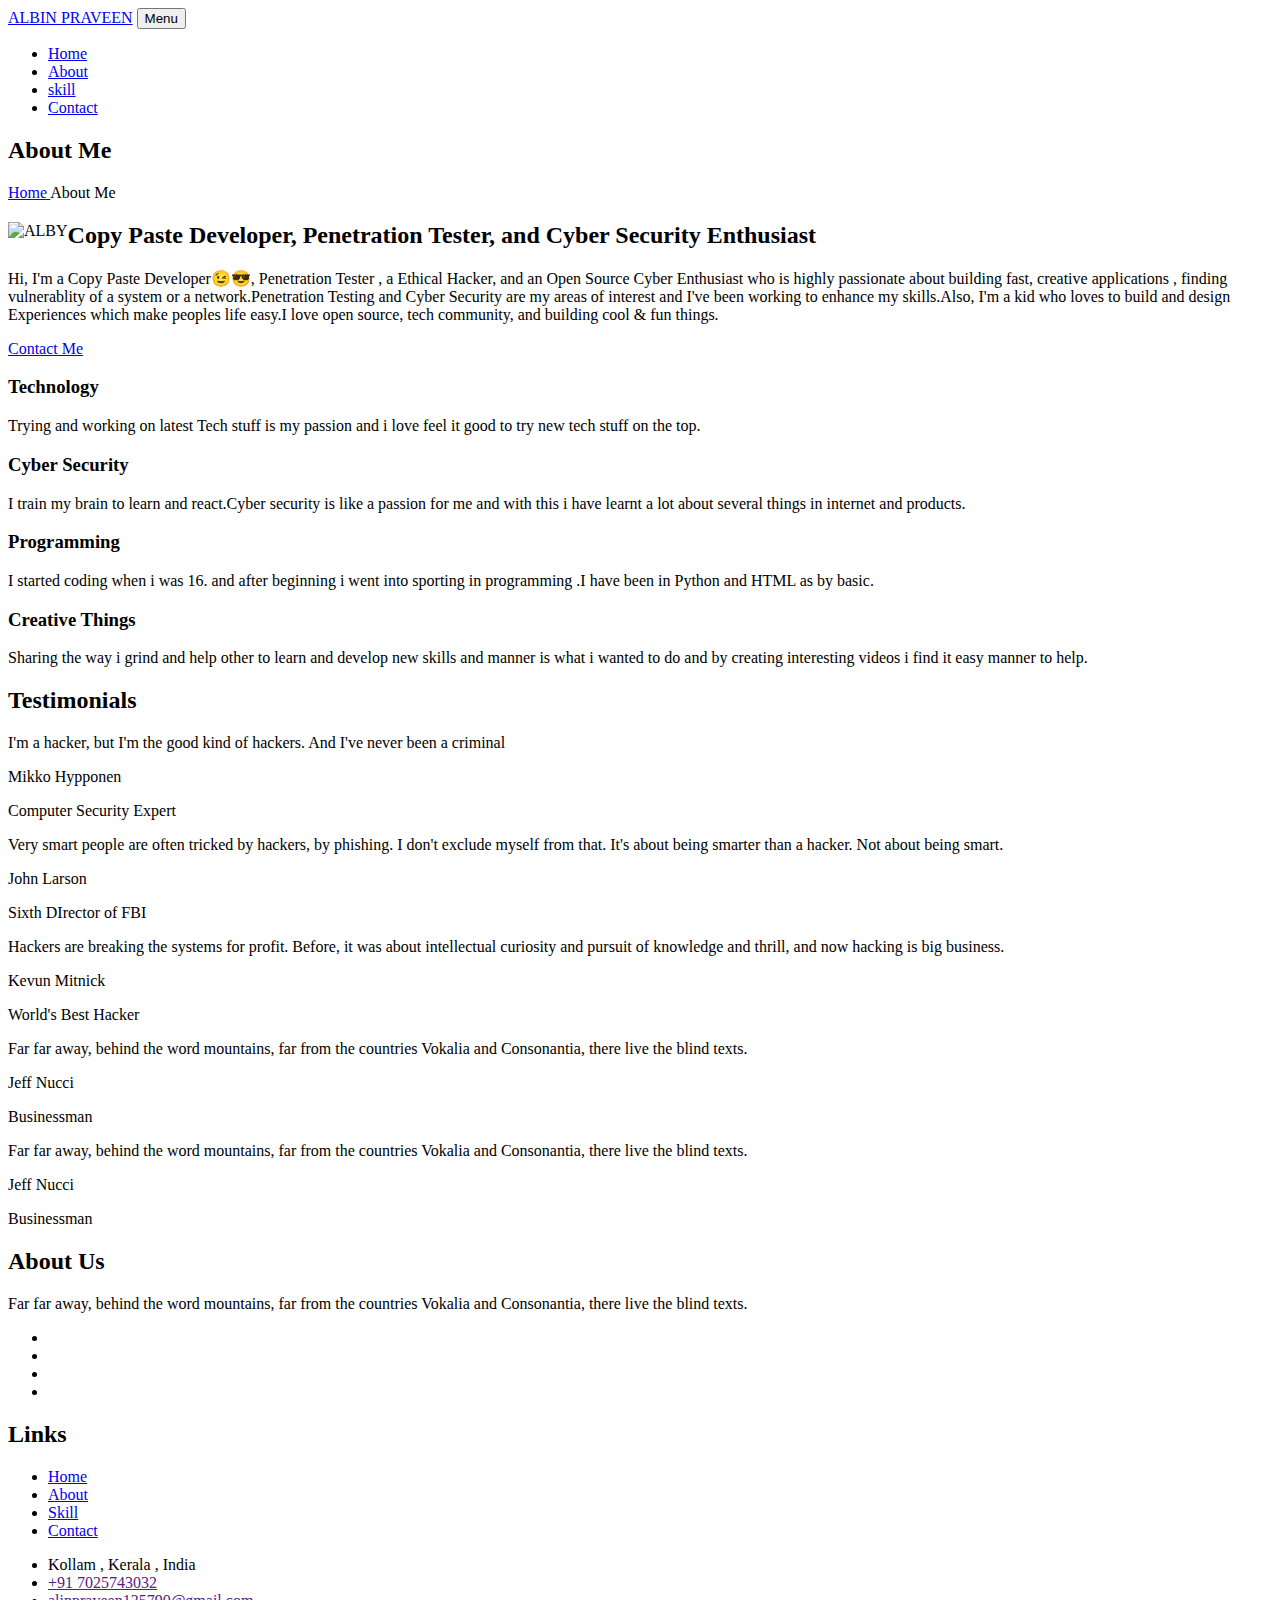
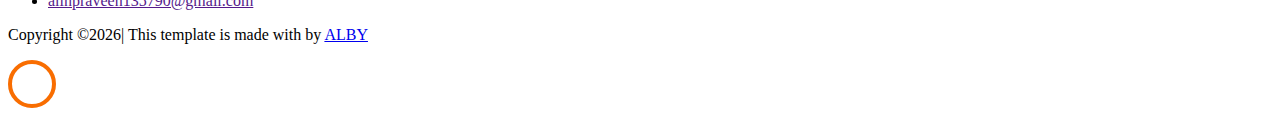
==== about.html @ edafd703 "Add files via upload" ====
<!DOCTYPE html>
<html lang="en">
  <head>
    <title>ALBIN PRAVEEN</title>
    <meta charset="utf-8">
    <meta name="viewport" content="width=device-width, initial-scale=1, shrink-to-fit=no">
    
    <link href="https://fonts.googleapis.com/css?family=Poppins:100,200,300,400,500,600,700,800,900" rel="stylesheet">
    <link href="https://fonts.googleapis.com/css?family=Barlow+Condensed:900&display=swap" rel="stylesheet">
    <link href="https://fonts.googleapis.com/css?family=Lora:400,400i,700,700i&display=swap" rel="stylesheet">

    <link rel="stylesheet" href="css/open-iconic-bootstrap.min.css">
    <link rel="stylesheet" href="css/animate.css">
    
    <link rel="stylesheet" href="css/owl.carousel.min.css">
    <link rel="stylesheet" href="css/owl.theme.default.min.css">
    <link rel="stylesheet" href="css/magnific-popup.css">

    <link rel="stylesheet" href="css/aos.css">

    <link rel="stylesheet" href="css/ionicons.min.css">

    <link rel="stylesheet" href="css/bootstrap-datepicker.css">
    <link rel="stylesheet" href="css/jquery.timepicker.css">

    
    <link rel="stylesheet" href="css/flaticon.css">
    <link rel="stylesheet" href="css/icomoon.css">
    <link rel="stylesheet" href="css/style.css">
  </head>
  <body>
	  <nav class="navbar navbar-expand-lg navbar-dark ftco_navbar bg-dark ftco-navbar-light" id="ftco-navbar">
	    <div class="container">
	      <a class="navbar-brand" href="index.html">ALBIN PRAVEEN</a>
	      <button class="navbar-toggler" type="button" data-toggle="collapse" data-target="#ftco-nav" aria-controls="ftco-nav" aria-expanded="false" aria-label="Toggle navigation">
	        <span class="oi oi-menu"></span> Menu
	      </button>

	      <div class="collapse navbar-collapse" id="ftco-nav">
	        <ul class="navbar-nav ml-auto">
            <li class="nav-item"><a href="index.html" class="nav-link">Home</a></li>
	        	<li class="nav-item active"><a href="about.html" class="nav-link">About</a></li>
	        	<li class="nav-item"><a href="skill.html" class="nav-link">skill</a></li>
	          <li class="nav-item"><a href="contact.html" class="nav-link">Contact</a></li>
	        </ul>
	      </div>
	    </div>
	  </nav>
    <!-- END nav -->
    
    <section class="hero-wrap hero-wrap-2 js-fullheight" style="background-image: url('images/bg_3.jpg');" data-stellar-background-ratio="0.5">
      <div class="overlay"></div>
      <div class="container">
        <div class="row no-gutters slider-text js-fullheight align-items-end">
          <div class="col-md-9 ftco-animate pb-5">
            <h2 class="mb-3 bread">About Me</h2>
            <p class="breadcrumbs"><span class="mr-2"><a href="index.html">Home <i class="ion-ios-arrow-forward"></i></a></span> <span>About Me <i class="ion-ios-arrow-forward"></i></span></p>
          </div>
        </div>
      </div>
    </section>

    <section class="ftco-section ftco-intro">
                             <img src=
"https://github.com/ALBINPRAVEEN/albinpraveen.github.io/blob/main/assets/img/me.jpg?raw=true" 
         alt="ALBY" 
         align="left">

      <div class="container">
        <div class="row justify-content-end">
          <div class="col-md-8">
            <h2>Copy Paste <span> Developer</span>, Penetration Tester, and Cyber Security<span> Enthusiast</span></h2>
            <p>Hi, I'm a Copy Paste Developer😉😎, Penetration Tester , a Ethical Hacker, and an Open Source Cyber Enthusiast who is highly passionate about building fast, creative applications , finding vulnerablity of a system or a network.Penetration Testing and Cyber Security are my areas of interest and I've been working to enhance my skills.Also, I'm a kid who loves to build and design Experiences which make peoples life easy.I love open source, tech community, and building cool & fun things.</p>
            <p><a href="contact.html" class="btn btn-primary">Contact Me</a></p>
          </div>
        </div>
      </div>
    </section>

    <section class="services-section py-5 py-md-0">
      <div class="container">
        <div class="row no-gutters d-flex">
          <div class="col-md-6 col-lg-3 d-flex align-self-stretch ftco-animate">
            <div class="media block-6 services d-block">
              <div class="icon"><span class="flaticon-layers"></span></div>
              <div class="media-body">
                <h3 class="heading mb-3">Technology</h3>
                <p>Trying and working on latest Tech stuff is my passion and i love feel it good to try new tech stuff on the top.</p>
              </div>
            </div>      
          </div>
          <div class="col-md-6 col-lg-3 d-flex align-self-stretch ftco-animate">
            <div class="media block-6 services active d-block">
              <div class="icon"><span class="flaticon-web-programming"></span></div>
               <div class="media-body">
                <h3 class="heading mb-3">Cyber Security</h3>
                <p>I train my brain to learn and react.Cyber security is like a passion for me and with this i have learnt a lot about several things in internet and products.</p>
              </div>
            </div>    
          </div>
          <div class="col-md-6 col-lg-3 d-flex align-self-stretch ftco-animate">
            <div class="media block-6 services d-block">
              <div class="icon"><span class="flaticon-idea"></span></div>
              <div class="media-body">
                <h3 class="heading mb-3">Programming</h3>
                <p>I started coding when i was 16. and after beginning i went into sporting in programming .I have been in Python and HTML as by basic.</p>
              </div>
            </div>      
          </div>
          <div class="col-md-6 col-lg-3 d-flex align-self-stretch ftco-animate">
            <div class="media block-6 services active-2 d-block">
              <div class="icon"><span class="flaticon-contract"></span></div>
              <div class="media-body">
                <h3 class="heading mb-3">Creative Things</h3>
                <p>Sharing the way i grind and help other to learn and develop new skills and manner is what i wanted to do and by creating interesting videos i find it easy manner to help.</p>
              </div>
            </div>      
          </div>
        </div>
      </div>
    </section>


    <section class="testimony-section">
      <div class="container">
        <div class="row ftco-animate justify-content-center">
        	<div class="col-md-5 d-flex">
        		<div class="testimony-img" style="background-image: url(images/bg_2.jpg);"></div>
        	</div>
          <div class="col-md-7 py-5 pl-md-5">
          	<div class="heading-section heading-section-white pt-4 ftco-animate">
		          <h2 class="mb-0">Testimonials</h2>
		        </div>
            <div class="carousel-testimony owl-carousel ftco-owl">
              <div class="item">
                <div class="testimony-wrap pb-4">
                  <div class="text">
                    <p class="mb-4">I'm a hacker, but I'm the good kind of hackers. And I've never been a criminal</p>
                  </div>
                  <div class="d-flex">
	                  <div class="user-img" style="background-image: url(images/person_1.jpg)">
	                  </div>
	                  <div class="pos ml-3">
	                  	<p class="name">Mikko Hypponen</p>
	                    <span class="position">Computer Security Expert</span>
	                  </div>
	                </div>
                </div>
              </div>
              <div class="item">
                <div class="testimony-wrap pb-4">
                  <div class="text">
                    <p class="mb-4">Very smart people are often tricked by hackers, by phishing. I don't exclude myself from that. It's about being smarter than a hacker. Not about being smart.</p>
                  </div>
                  <div class="d-flex">
	                  <div class="user-img" style="background-image: url(images/person_2.jpg)">
	                  </div>
	                  <div class="pos ml-3">
	                  	<p class="name">John Larson</p>
	                    <span class="position">Sixth DIrector of FBI</span>
	                  </div>
	                </div>
                </div>
              </div>
              <div class="item">
                <div class="testimony-wrap pb-4">
                  <div class="text">
                    <p class="mb-4">Hackers are breaking the systems for profit. Before, it was about intellectual curiosity and pursuit of knowledge and thrill, and now hacking is big business.</p>
                  </div>
                  <div class="d-flex">
	                  <div class="user-img" style="background-image: url(images/person_3.jpg)">
	                  </div>
	                  <div class="pos ml-3">
	                  	<p class="name">Kevun Mitnick</p>
	                    <span class="position">World's Best Hacker</span>
	                  </div>
	                </div>
                </div>
              </div>
              <div class="item">
                <div class="testimony-wrap pb-4">
                  <div class="text">
                    <p class="mb-4">Far far away, behind the word mountains, far from the countries Vokalia and Consonantia, there live the blind texts.</p>
                  </div>
                  <div class="d-flex">
	                  <div class="user-img" style="background-image: url(images/person_4.jpg)">
	                  </div>
	                  <div class="pos ml-3">
	                  	<p class="name">Jeff Nucci</p>
	                    <span class="position">Businessman</span>
	                  </div>
	                </div>
                </div>
              </div>
              <div class="item">
                <div class="testimony-wrap pb-4">
                  <div class="text">
                    <p class="mb-4">Far far away, behind the word mountains, far from the countries Vokalia and Consonantia, there live the blind texts.</p>
                  </div>
                  <div class="d-flex">
	                  <div class="user-img" style="background-image: url(images/person_1.jpg)">
	                  </div>
	                  <div class="pos ml-3">
	                  	<p class="name">Jeff Nucci</p>
	                    <span class="position">Businessman</span>
	                  </div>
	                </div>
                </div>
              </div>
            </div>
          </div>
        </div>
      </div>
    </section>


    <footer class="ftco-footer ftco-section">
      <div class="container">
        <div class="row mb-5">
          <div class="col-md">
            <div class="ftco-footer-widget mb-4">
              <h2 class="ftco-heading-2">About Us</h2>
              <p>Far far away, behind the word mountains, far from the countries Vokalia and Consonantia, there live the blind texts.</p>
              <ul class="ftco-footer-social list-unstyled float-md-left float-lft mt-5">
                <li class="ftco-animate"><a href="https://github.com/ALBINPRAVEEN"><span class="icon-github"></span></a></li>
                <li class="ftco-animate"><a href="https://wa.me/+917025743032"><span class="icon-whatsapp"></span></a></li>
                <li class="ftco-animate"><a href="https://www.instagram.com/i_am_albin_praveen/"><span class="icon-instagram"></span></a></li>
                <li class="ftco-animate"><a href="mailto:albinpraveen135790@gmail.com"><span class="icon-envelope"></span></a></li>

              </ul>
            </div>
          </div>
      <div class="container">
        <div class="row mb-5">
          <div class="col-md">
             <div class="ftco-footer-widget mb-4">
              <h2 class="ftco-heading-2">Links</h2>

              <ul class="list-unstyled">
                <li><a href="index.html" class="py-2 d-block">Home</a></li>
                <li><a href="about.html" class="py-2 d-block">About</a></li>
                <li><a href="skill.html" class="py-2 d-block">Skill</a></li>
                <li><a href="contact.html" class="py-2 d-block">Contact</a></li>
              </ul>
            </div>
          </div>
          <div class="col-md">
            <div class="ftco-footer-widget mb-4">
                          <div class="block-23 mb-3">
                <ul>
                  <li><span class="icon icon-map-marker"></span><span class="text">Kollam , Kerala , India</span></li>
                  <li><a href=""><span class="icon icon-phone"></span><span class="text">+91 7025743032 </span></a></li>
                  <li><a href=""><span class="icon icon-envelope"></span><span class="text">alinpraveen135790@gmail.com</span></a></li>
                </ul>

              </div>
            </div>
          </div>
        </div>
        <div class="row">
          <div class="col-md-12 text-center">

            <p><!-- Link back to Colorlib can't be removed. Template is licensed under CC BY 3.0. -->
  Copyright &copy;<script>document.write(new Date().getFullYear());</script>| This template is made with <i class="icon-heart color-danger" aria-hidden="true"></i> by <a href="https://albinpraveen.ml" target="_blank">ALBY</a></p>
          </div>
        </div>
      </div>
    </footer>
    
  

  <!-- loader -->
  <div id="ftco-loader" class="show fullscreen"><svg class="circular" width="48px" height="48px"><circle class="path-bg" cx="24" cy="24" r="22" fill="none" stroke-width="4" stroke="#eeeeee"/><circle class="path" cx="24" cy="24" r="22" fill="none" stroke-width="4" stroke-miterlimit="10" stroke="#F96D00"/></svg></div>

  <script src="js/jquery.min.js"></script>
  <script src="js/jquery-migrate-3.0.1.min.js"></script>
  <script src="js/popper.min.js"></script>
  <script src="js/bootstrap.min.js"></script>
  <script src="js/jquery.easing.1.3.js"></script>
  <script src="js/jquery.waypoints.min.js"></script>
  <script src="js/jquery.stellar.min.js"></script>
  <script src="js/owl.carousel.min.js"></script>
  <script src="js/jquery.magnific-popup.min.js"></script>
  <script src="js/aos.js"></script>
  <script src="js/jquery.animateNumber.min.js"></script>
  <script src="js/scrollax.min.js"></script>
  <script src="https://maps.googleapis.com/maps/api/js?key=AIzaSyBVWaKrjvy3MaE7SQ74_uJiULgl1JY0H2s&sensor=false"></script>
  <script src="js/google-map.js"></script>
  <script src="js/main.js"></script>
    
  </body>
</html>
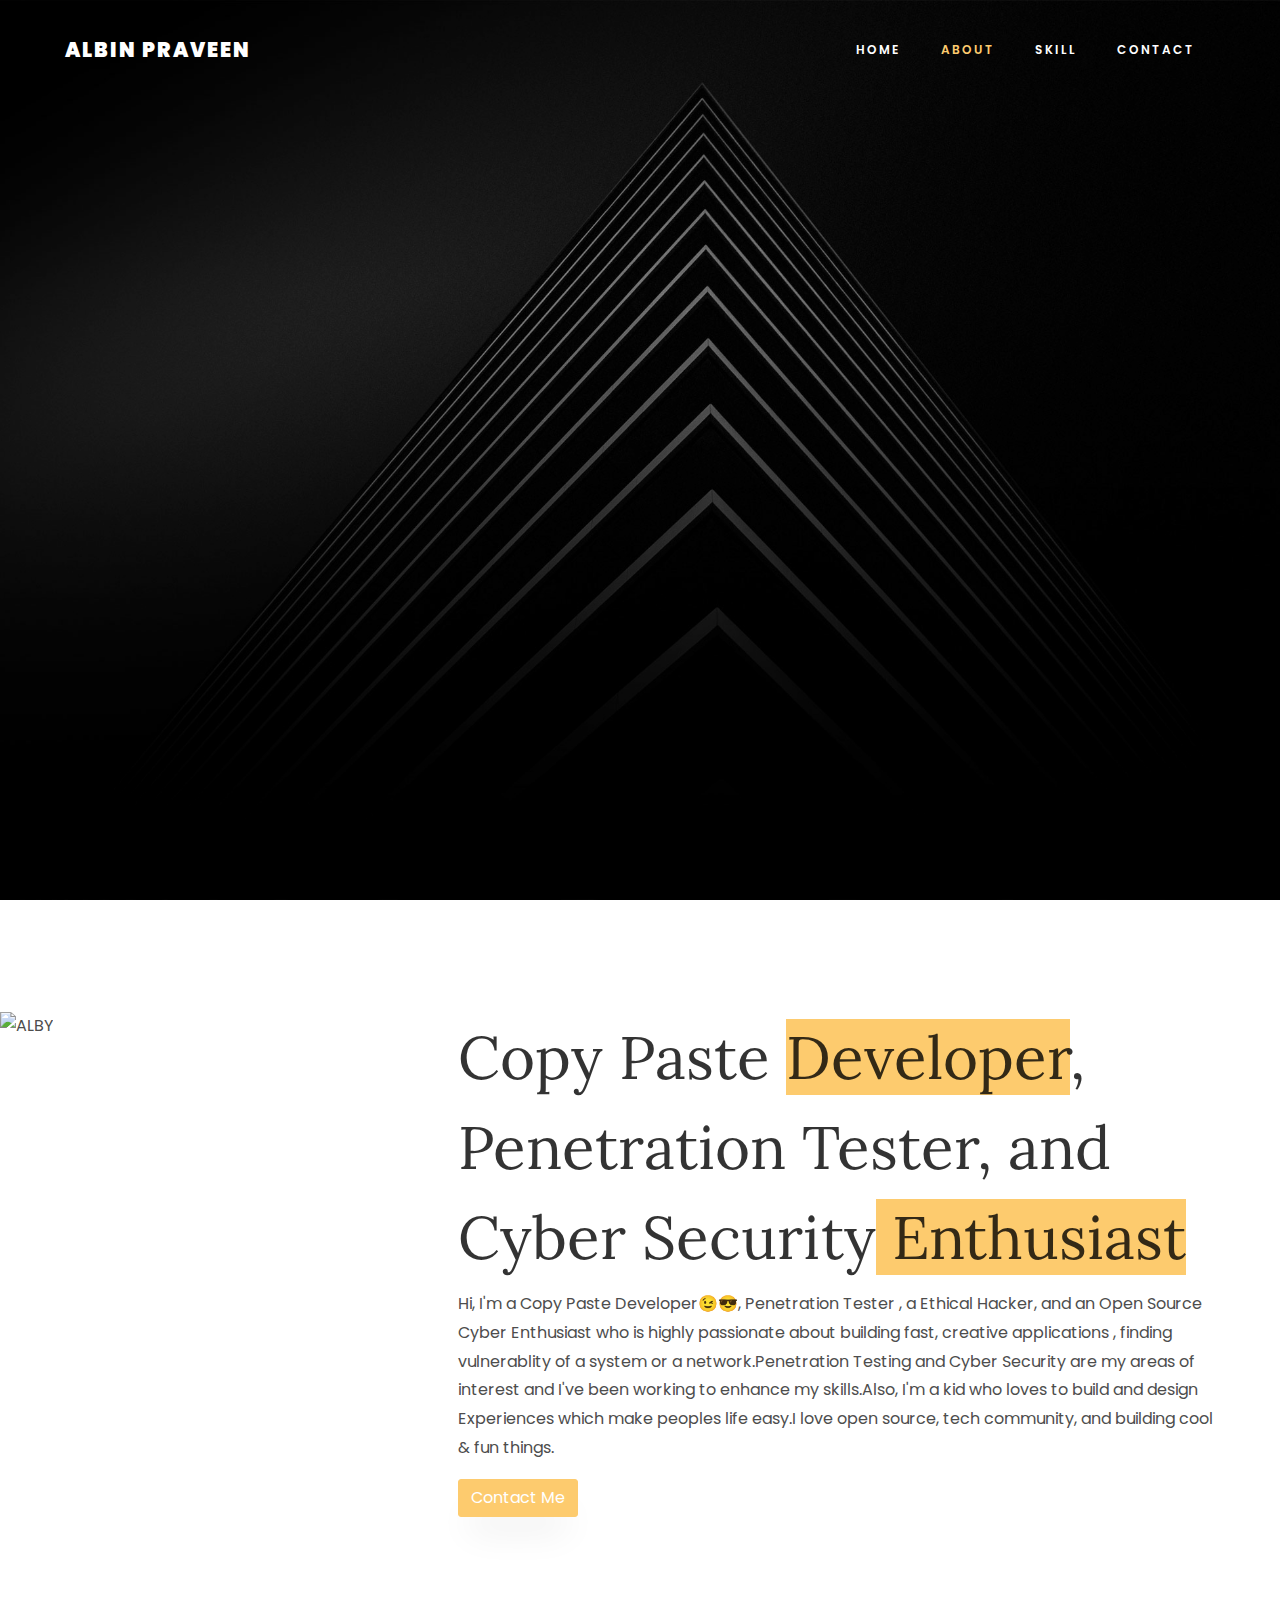
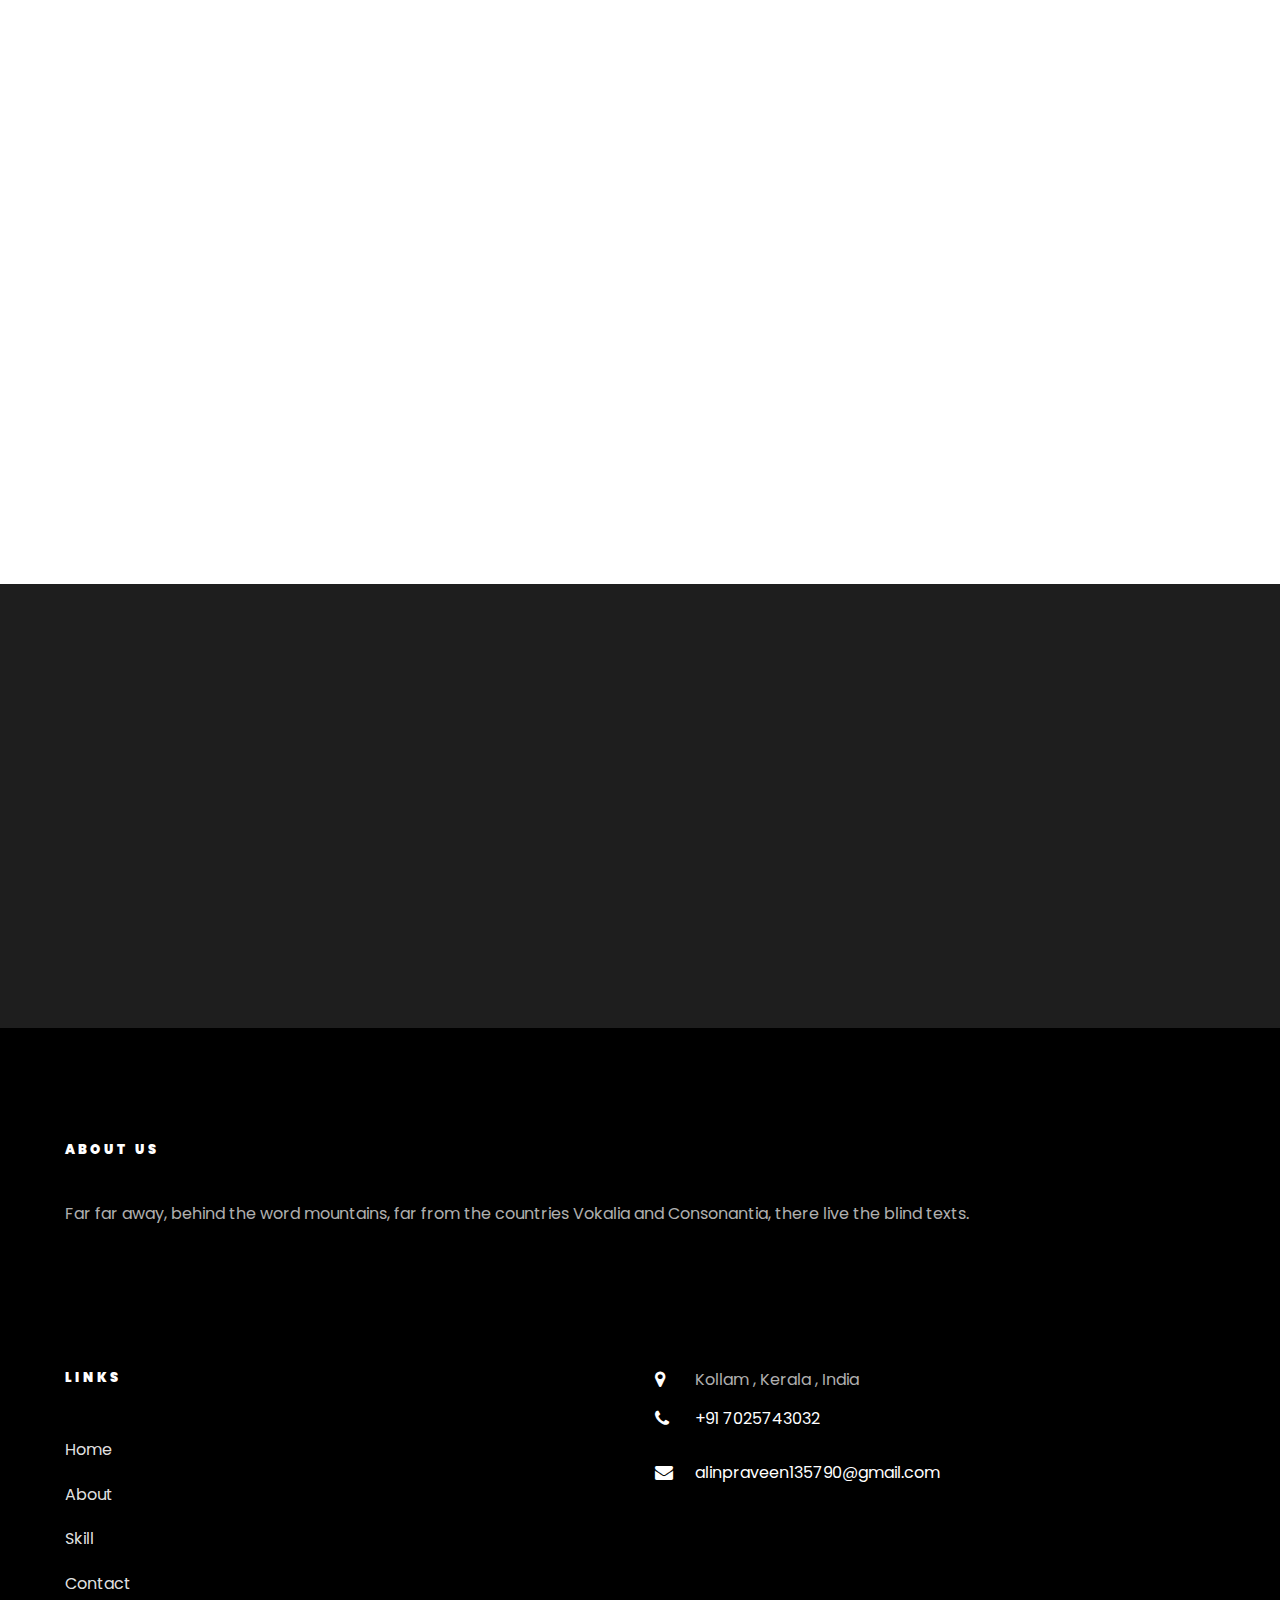
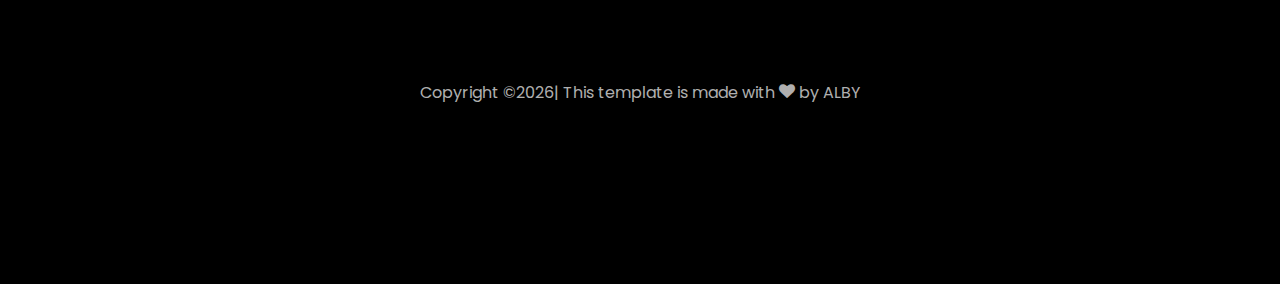
==== commit 857bad55: "Update about.html" ====
--- a/about.html
+++ b/about.html
@@ -138,7 +138,7 @@
                     <p class="mb-4">I'm a hacker, but I'm the good kind of hackers. And I've never been a criminal</p>
                   </div>
                   <div class="d-flex">
-	                  <div class="user-img" style="background-image: url(images/person_1.jpg)">
+	                  <div class="user-img" style="background-image: url(https://albinpraveen.ml/2/assets/img/testimonials/testimonials-2.jpg)">
 	                  </div>
 	                  <div class="pos ml-3">
 	                  	<p class="name">Mikko Hypponen</p>
@@ -150,59 +150,59 @@
               <div class="item">
                 <div class="testimony-wrap pb-4">
                   <div class="text">
+                    <p class="mb-4">Hackers are breaking the systems for profit. Before, it was about intellectual curiosity and pursuit of knowledge and thrill, and now hacking is big business.</p>
+                  </div>
+                  <div class="d-flex">
+	                  <div class="user-img" style="background-image: url(images/person_2.jpg)">
+	                  </div>
+	                  <div class="pos ml-3">
+	                  	<p class="name">Kevin Mitnick</p>
+	                    <span class="position">World's Best Hacker</span>
+	                  </div>
+	                </div>
+                </div>
+              </div>
+              <div class="item">
+                <div class="testimony-wrap pb-4">
+                  <div class="text">
                     <p class="mb-4">Very smart people are often tricked by hackers, by phishing. I don't exclude myself from that. It's about being smarter than a hacker. Not about being smart.</p>
                   </div>
                   <div class="d-flex">
-	                  <div class="user-img" style="background-image: url(images/person_2.jpg)">
+	                  <div class="user-img" style="background-image: url(https://albinpraveen.github.io/portfolio3/assets/img/testimonials/testimonials-4.jpg)">
+	                  </div>
+	                  <div class="pos ml-3">
+	                  	<p class="name">Harper Reed</p>
+	                    <span class="position">American entrepreneur and former Head of Commerce at Braintree</span>
+	                  </div>
+	                </div>
+                </div>
+              </div>
+              <div class="item">
+                <div class="testimony-wrap pb-4">
+                  <div class="text">
+                    <p class="mb-4">Computer hackers do not need to know each other's real names, or even live on the same continent, to steal millions in mere hours.</p>
+                  </div>
+                  <div class="d-flex">
+	                  <div class="user-img" style="background-image: url(https://albinpraveen.github.io/portfolio3/assets/img/testimonials/testimonials-5.jpg)">
 	                  </div>
 	                  <div class="pos ml-3">
 	                  	<p class="name">John Larson</p>
-	                    <span class="position">Sixth DIrector of FBI</span>
-	                  </div>
-	                </div>
-                </div>
-              </div>
-              <div class="item">
-                <div class="testimony-wrap pb-4">
-                  <div class="text">
-                    <p class="mb-4">Hackers are breaking the systems for profit. Before, it was about intellectual curiosity and pursuit of knowledge and thrill, and now hacking is big business.</p>
-                  </div>
-                  <div class="d-flex">
-	                  <div class="user-img" style="background-image: url(images/person_3.jpg)">
-	                  </div>
-	                  <div class="pos ml-3">
-	                  	<p class="name">Kevun Mitnick</p>
-	                    <span class="position">World's Best Hacker</span>
-	                  </div>
-	                </div>
-                </div>
-              </div>
-              <div class="item">
-                <div class="testimony-wrap pb-4">
-                  <div class="text">
-                    <p class="mb-4">Far far away, behind the word mountains, far from the countries Vokalia and Consonantia, there live the blind texts.</p>
-                  </div>
-                  <div class="d-flex">
-	                  <div class="user-img" style="background-image: url(images/person_4.jpg)">
-	                  </div>
-	                  <div class="pos ml-3">
-	                  	<p class="name">Jeff Nucci</p>
-	                    <span class="position">Businessman</span>
-	                  </div>
-	                </div>
-                </div>
-              </div>
-              <div class="item">
-                <div class="testimony-wrap pb-4">
-                  <div class="text">
-                    <p class="mb-4">Far far away, behind the word mountains, far from the countries Vokalia and Consonantia, there live the blind texts.</p>
-                  </div>
-                  <div class="d-flex">
-	                  <div class="user-img" style="background-image: url(images/person_1.jpg)">
-	                  </div>
-	                  <div class="pos ml-3">
-	                  	<p class="name">Jeff Nucci</p>
-	                    <span class="position">Businessman</span>
+	                    <span class="position">Sixth Director of FBI</span>
+	                  </div>
+	                </div>
+                </div>
+              </div>
+              <div class="item">
+                <div class="testimony-wrap pb-4">
+                  <div class="text">
+                    <p class="mb-4">Social engineering has become about 75% of an average hacker's toolkit, and for the most successful hackers, it reaches 90% or more</p>
+                  </div>
+                  <div class="d-flex">
+	                  <div class="user-img" style="background-image: url(https://albinpraveen.github.io/portfolio3/assets/img/testimonials/testimonials-3.jpg)">
+	                  </div>
+	                  <div class="pos ml-3">
+	                  	<p class="name">John Mcafee</p>
+	                    <span class="position">Owner Mcafee</span>
 	                  </div>
 	                </div>
                 </div>
@@ -289,4 +289,4 @@
   <script src="js/main.js"></script>
     
   </body>
-</html>+</html>
--- a/css/flaticon.css
+++ b/css/flaticon.css
@@ -0,0 +1,42 @@
+	/*
+  	Flaticon icon font: Flaticon
+  	Creation date: 04/01/2019 13:45
+  	*/
+
+
+@font-face {
+  font-family: "Flaticon";
+  src: url("../fonts/flaticon/font/Flaticon.eot");
+  src: url("../fonts/flaticon/font/Flaticon.eot?#iefix") format("embedded-opentype"),
+       url("../fonts/flaticon/font/Flaticon.woff") format("woff"),
+       url("../fonts/flaticon/font/Flaticon.ttf") format("truetype"),
+       url("../fonts/flaticon/font/Flaticon.svg#Flaticon") format("svg");
+  font-weight: normal;
+  font-style: normal;
+}
+
+@media screen and (-webkit-min-device-pixel-ratio:0) {
+  @font-face {
+    font-family: "Flaticon";
+    src: url("../fonts/flaticon/font/Flaticon.svg#Flaticon") format("svg");
+  }
+}
+
+[class^="flaticon-"]:before, [class*=" flaticon-"]:before,
+[class^="flaticon-"]:after, [class*=" flaticon-"]:after {   
+  font-family: Flaticon;
+  font-style: normal;
+  font-weight: normal;
+  font-variant: normal;
+  text-transform: none;
+  line-height: 1;
+
+  /* Better Font Rendering =========== */
+  -webkit-font-smoothing: antialiased;
+  -moz-osx-font-smoothing: grayscale;
+}
+
+.flaticon-web-programming:before { content: "\f100"; }
+.flaticon-idea:before { content: "\f101"; }
+.flaticon-layers:before { content: "\f102"; }
+.flaticon-contract:before { content: "\f103"; }--- a/css/icomoon.css
+++ b/css/icomoon.css
@@ -0,0 +1,4919 @@
+@font-face {
+  font-family: 'icomoon';
+  src:  url('../fonts/icomoon/icomoon.eot?6tt51o');
+  src:  url('../fonts/icomoon/icomoon.eot?6tt51o#iefix') format('embedded-opentype'),
+    url('../fonts/icomoon/icomoon.ttf?6tt51o') format('truetype'),
+    url('../fonts/icomoon/icomoon.woff?6tt51o') format('woff'),
+    url('../fonts/icomoon/icomoon.svg?6tt51o#icomoon') format('svg');
+  font-weight: normal;
+  font-style: normal;
+}
+
+[class^="icon-"], [class*=" icon-"] {
+  /* use !important to prevent issues with browser extensions that change fonts */
+  font-family: 'icomoon' !important;
+  speak: none;
+  font-style: normal;
+  font-weight: normal;
+  font-variant: normal;
+  text-transform: none;
+  line-height: 1;
+
+  /* Better Font Rendering =========== */
+  -webkit-font-smoothing: antialiased;
+  -moz-osx-font-smoothing: grayscale;
+}
+
+.icon-asterisk:before {
+  content: "\f069";
+}
+.icon-plus:before {
+  content: "\f067";
+}
+.icon-question:before {
+  content: "\f128";
+}
+.icon-minus:before {
+  content: "\f068";
+}
+.icon-glass:before {
+  content: "\f000";
+}
+.icon-music:before {
+  content: "\f001";
+}
+.icon-search:before {
+  content: "\f002";
+}
+.icon-envelope-o:before {
+  content: "\f003";
+}
+.icon-heart:before {
+  content: "\f004";
+}
+.icon-star:before {
+  content: "\f005";
+}
+.icon-star-o:before {
+  content: "\f006";
+}
+.icon-user:before {
+  content: "\f007";
+}
+.icon-film:before {
+  content: "\f008";
+}
+.icon-th-large:before {
+  content: "\f009";
+}
+.icon-th:before {
+  content: "\f00a";
+}
+.icon-th-list:before {
+  content: "\f00b";
+}
+.icon-check:before {
+  content: "\f00c";
+}
+.icon-close:before {
+  content: "\f00d";
+}
+.icon-remove:before {
+  content: "\f00d";
+}
+.icon-times:before {
+  content: "\f00d";
+}
+.icon-search-plus:before {
+  content: "\f00e";
+}
+.icon-search-minus:before {
+  content: "\f010";
+}
+.icon-power-off:before {
+  content: "\f011";
+}
+.icon-signal:before {
+  content: "\f012";
+}
+.icon-cog:before {
+  content: "\f013";
+}
+.icon-gear:before {
+  content: "\f013";
+}
+.icon-trash-o:before {
+  content: "\f014";
+}
+.icon-home:before {
+  content: "\f015";
+}
+.icon-file-o:before {
+  content: "\f016";
+}
+.icon-clock-o:before {
+  content: "\f017";
+}
+.icon-road:before {
+  content: "\f018";
+}
+.icon-download:before {
+  content: "\f019";
+}
+.icon-arrow-circle-o-down:before {
+  content: "\f01a";
+}
+.icon-arrow-circle-o-up:before {
+  content: "\f01b";
+}
+.icon-inbox:before {
+  content: "\f01c";
+}
+.icon-play-circle-o:before {
+  content: "\f01d";
+}
+.icon-repeat:before {
+  content: "\f01e";
+}
+.icon-rotate-right:before {
+  content: "\f01e";
+}
+.icon-refresh:before {
+  content: "\f021";
+}
+.icon-list-alt:before {
+  content: "\f022";
+}
+.icon-lock:before {
+  content: "\f023";
+}
+.icon-flag:before {
+  content: "\f024";
+}
+.icon-headphones:before {
+  content: "\f025";
+}
+.icon-volume-off:before {
+  content: "\f026";
+}
+.icon-volume-down:before {
+  content: "\f027";
+}
+.icon-volume-up:before {
+  content: "\f028";
+}
+.icon-qrcode:before {
+  content: "\f029";
+}
+.icon-barcode:before {
+  content: "\f02a";
+}
+.icon-tag:before {
+  content: "\f02b";
+}
+.icon-tags:before {
+  content: "\f02c";
+}
+.icon-book:before {
+  content: "\f02d";
+}
+.icon-bookmark:before {
+  content: "\f02e";
+}
+.icon-print:before {
+  content: "\f02f";
+}
+.icon-camera:before {
+  content: "\f030";
+}
+.icon-font:before {
+  content: "\f031";
+}
+.icon-bold:before {
+  content: "\f032";
+}
+.icon-italic:before {
+  content: "\f033";
+}
+.icon-text-height:before {
+  content: "\f034";
+}
+.icon-text-width:before {
+  content: "\f035";
+}
+.icon-align-left:before {
+  content: "\f036";
+}
+.icon-align-center:before {
+  content: "\f037";
+}
+.icon-align-right:before {
+  content: "\f038";
+}
+.icon-align-justify:before {
+  content: "\f039";
+}
+.icon-list:before {
+  content: "\f03a";
+}
+.icon-dedent:before {
+  content: "\f03b";
+}
+.icon-outdent:before {
+  content: "\f03b";
+}
+.icon-indent:before {
+  content: "\f03c";
+}
+.icon-video-camera:before {
+  content: "\f03d";
+}
+.icon-image:before {
+  content: "\f03e";
+}
+.icon-photo:before {
+  content: "\f03e";
+}
+.icon-picture-o:before {
+  content: "\f03e";
+}
+.icon-pencil:before {
+  content: "\f040";
+}
+.icon-map-marker:before {
+  content: "\f041";
+}
+.icon-adjust:before {
+  content: "\f042";
+}
+.icon-tint:before {
+  content: "\f043";
+}
+.icon-edit:before {
+  content: "\f044";
+}
+.icon-pencil-square-o:before {
+  content: "\f044";
+}
+.icon-share-square-o:before {
+  content: "\f045";
+}
+.icon-check-square-o:before {
+  content: "\f046";
+}
+.icon-arrows:before {
+  content: "\f047";
+}
+.icon-step-backward:before {
+  content: "\f048";
+}
+.icon-fast-backward:before {
+  content: "\f049";
+}
+.icon-backward:before {
+  content: "\f04a";
+}
+.icon-play:before {
+  content: "\f04b";
+}
+.icon-pause:before {
+  content: "\f04c";
+}
+.icon-stop:before {
+  content: "\f04d";
+}
+.icon-forward:before {
+  content: "\f04e";
+}
+.icon-fast-forward:before {
+  content: "\f050";
+}
+.icon-step-forward:before {
+  content: "\f051";
+}
+.icon-eject:before {
+  content: "\f052";
+}
+.icon-chevron-left:before {
+  content: "\f053";
+}
+.icon-chevron-right:before {
+  content: "\f054";
+}
+.icon-plus-circle:before {
+  content: "\f055";
+}
+.icon-minus-circle:before {
+  content: "\f056";
+}
+.icon-times-circle:before {
+  content: "\f057";
+}
+.icon-check-circle:before {
+  content: "\f058";
+}
+.icon-question-circle:before {
+  content: "\f059";
+}
+.icon-info-circle:before {
+  content: "\f05a";
+}
+.icon-crosshairs:before {
+  content: "\f05b";
+}
+.icon-times-circle-o:before {
+  content: "\f05c";
+}
+.icon-check-circle-o:before {
+  content: "\f05d";
+}
+.icon-ban:before {
+  content: "\f05e";
+}
+.icon-arrow-left:before {
+  content: "\f060";
+}
+.icon-arrow-right:before {
+  content: "\f061";
+}
+.icon-arrow-up:before {
+  content: "\f062";
+}
+.icon-arrow-down:before {
+  content: "\f063";
+}
+.icon-mail-forward:before {
+  content: "\f064";
+}
+.icon-share:before {
+  content: "\f064";
+}
+.icon-expand:before {
+  content: "\f065";
+}
+.icon-compress:before {
+  content: "\f066";
+}
+.icon-exclamation-circle:before {
+  content: "\f06a";
+}
+.icon-gift:before {
+  content: "\f06b";
+}
+.icon-leaf:before {
+  content: "\f06c";
+}
+.icon-fire:before {
+  content: "\f06d";
+}
+.icon-eye:before {
+  content: "\f06e";
+}
+.icon-eye-slash:before {
+  content: "\f070";
+}
+.icon-exclamation-triangle:before {
+  content: "\f071";
+}
+.icon-warning:before {
+  content: "\f071";
+}
+.icon-plane:before {
+  content: "\f072";
+}
+.icon-calendar:before {
+  content: "\f073";
+}
+.icon-random:before {
+  content: "\f074";
+}
+.icon-comment:before {
+  content: "\f075";
+}
+.icon-magnet:before {
+  content: "\f076";
+}
+.icon-chevron-up:before {
+  content: "\f077";
+}
+.icon-chevron-down:before {
+  content: "\f078";
+}
+.icon-retweet:before {
+  content: "\f079";
+}
+.icon-shopping-cart:before {
+  content: "\f07a";
+}
+.icon-folder:before {
+  content: "\f07b";
+}
+.icon-folder-open:before {
+  content: "\f07c";
+}
+.icon-arrows-v:before {
+  content: "\f07d";
+}
+.icon-arrows-h:before {
+  content: "\f07e";
+}
+.icon-bar-chart:before {
+  content: "\f080";
+}
+.icon-bar-chart-o:before {
+  content: "\f080";
+}
+.icon-twitter-square:before {
+  content: "\f081";
+}
+.icon-facebook-square:before {
+  content: "\f082";
+}
+.icon-camera-retro:before {
+  content: "\f083";
+}
+.icon-key:before {
+  content: "\f084";
+}
+.icon-cogs:before {
+  content: "\f085";
+}
+.icon-gears:before {
+  content: "\f085";
+}
+.icon-comments:before {
+  content: "\f086";
+}
+.icon-thumbs-o-up:before {
+  content: "\f087";
+}
+.icon-thumbs-o-down:before {
+  content: "\f088";
+}
+.icon-star-half:before {
+  content: "\f089";
+}
+.icon-heart-o:before {
+  content: "\f08a";
+}
+.icon-sign-out:before {
+  content: "\f08b";
+}
+.icon-linkedin-square:before {
+  content: "\f08c";
+}
+.icon-thumb-tack:before {
+  content: "\f08d";
+}
+.icon-external-link:before {
+  content: "\f08e";
+}
+.icon-sign-in:before {
+  content: "\f090";
+}
+.icon-trophy:before {
+  content: "\f091";
+}
+.icon-github-square:before {
+  content: "\f092";
+}
+.icon-upload:before {
+  content: "\f093";
+}
+.icon-lemon-o:before {
+  content: "\f094";
+}
+.icon-phone:before {
+  content: "\f095";
+}
+.icon-square-o:before {
+  content: "\f096";
+}
+.icon-bookmark-o:before {
+  content: "\f097";
+}
+.icon-phone-square:before {
+  content: "\f098";
+}
+.icon-twitter:before {
+  content: "\f099";
+}
+.icon-facebook:before {
+  content: "\f09a";
+}
+.icon-facebook-f:before {
+  content: "\f09a";
+}
+.icon-github:before {
+  content: "\f09b";
+}
+.icon-unlock:before {
+  content: "\f09c";
+}
+.icon-credit-card:before {
+  content: "\f09d";
+}
+.icon-feed:before {
+  content: "\f09e";
+}
+.icon-rss:before {
+  content: "\f09e";
+}
+.icon-hdd-o:before {
+  content: "\f0a0";
+}
+.icon-bullhorn:before {
+  content: "\f0a1";
+}
+.icon-bell-o:before {
+  content: "\f0a2";
+}
+.icon-certificate:before {
+  content: "\f0a3";
+}
+.icon-hand-o-right:before {
+  content: "\f0a4";
+}
+.icon-hand-o-left:before {
+  content: "\f0a5";
+}
+.icon-hand-o-up:before {
+  content: "\f0a6";
+}
+.icon-hand-o-down:before {
+  content: "\f0a7";
+}
+.icon-arrow-circle-left:before {
+  content: "\f0a8";
+}
+.icon-arrow-circle-right:before {
+  content: "\f0a9";
+}
+.icon-arrow-circle-up:before {
+  content: "\f0aa";
+}
+.icon-arrow-circle-down:before {
+  content: "\f0ab";
+}
+.icon-globe:before {
+  content: "\f0ac";
+}
+.icon-wrench:before {
+  content: "\f0ad";
+}
+.icon-tasks:before {
+  content: "\f0ae";
+}
+.icon-filter:before {
+  content: "\f0b0";
+}
+.icon-briefcase:before {
+  content: "\f0b1";
+}
+.icon-arrows-alt:before {
+  content: "\f0b2";
+}
+.icon-group:before {
+  content: "\f0c0";
+}
+.icon-users:before {
+  content: "\f0c0";
+}
+.icon-chain:before {
+  content: "\f0c1";
+}
+.icon-link:before {
+  content: "\f0c1";
+}
+.icon-cloud:before {
+  content: "\f0c2";
+}
+.icon-flask:before {
+  content: "\f0c3";
+}
+.icon-cut:before {
+  content: "\f0c4";
+}
+.icon-scissors:before {
+  content: "\f0c4";
+}
+.icon-copy:before {
+  content: "\f0c5";
+}
+.icon-files-o:before {
+  content: "\f0c5";
+}
+.icon-paperclip:before {
+  content: "\f0c6";
+}
+.icon-floppy-o:before {
+  content: "\f0c7";
+}
+.icon-save:before {
+  content: "\f0c7";
+}
+.icon-square:before {
+  content: "\f0c8";
+}
+.icon-bars:before {
+  content: "\f0c9";
+}
+.icon-navicon:before {
+  content: "\f0c9";
+}
+.icon-reorder:before {
+  content: "\f0c9";
+}
+.icon-list-ul:before {
+  content: "\f0ca";
+}
+.icon-list-ol:before {
+  content: "\f0cb";
+}
+.icon-strikethrough:before {
+  content: "\f0cc";
+}
+.icon-underline:before {
+  content: "\f0cd";
+}
+.icon-table:before {
+  content: "\f0ce";
+}
+.icon-magic:before {
+  content: "\f0d0";
+}
+.icon-truck:before {
+  content: "\f0d1";
+}
+.icon-pinterest:before {
+  content: "\f0d2";
+}
+.icon-pinterest-square:before {
+  content: "\f0d3";
+}
+.icon-google-plus-square:before {
+  content: "\f0d4";
+}
+.icon-google-plus:before {
+  content: "\f0d5";
+}
+.icon-money:before {
+  content: "\f0d6";
+}
+.icon-caret-down:before {
+  content: "\f0d7";
+}
+.icon-caret-up:before {
+  content: "\f0d8";
+}
+.icon-caret-left:before {
+  content: "\f0d9";
+}
+.icon-caret-right:before {
+  content: "\f0da";
+}
+.icon-columns:before {
+  content: "\f0db";
+}
+.icon-sort:before {
+  content: "\f0dc";
+}
+.icon-unsorted:before {
+  content: "\f0dc";
+}
+.icon-sort-desc:before {
+  content: "\f0dd";
+}
+.icon-sort-down:before {
+  content: "\f0dd";
+}
+.icon-sort-asc:before {
+  content: "\f0de";
+}
+.icon-sort-up:before {
+  content: "\f0de";
+}
+.icon-envelope:before {
+  content: "\f0e0";
+}
+.icon-linkedin:before {
+  content: "\f0e1";
+}
+.icon-rotate-left:before {
+  content: "\f0e2";
+}
+.icon-undo:before {
+  content: "\f0e2";
+}
+.icon-gavel:before {
+  content: "\f0e3";
+}
+.icon-legal:before {
+  content: "\f0e3";
+}
+.icon-dashboard:before {
+  content: "\f0e4";
+}
+.icon-tachometer:before {
+  content: "\f0e4";
+}
+.icon-comment-o:before {
+  content: "\f0e5";
+}
+.icon-comments-o:before {
+  content: "\f0e6";
+}
+.icon-bolt:before {
+  content: "\f0e7";
+}
+.icon-flash:before {
+  content: "\f0e7";
+}
+.icon-sitemap:before {
+  content: "\f0e8";
+}
+.icon-umbrella:before {
+  content: "\f0e9";
+}
+.icon-clipboard:before {
+  content: "\f0ea";
+}
+.icon-paste:before {
+  content: "\f0ea";
+}
+.icon-lightbulb-o:before {
+  content: "\f0eb";
+}
+.icon-exchange:before {
+  content: "\f0ec";
+}
+.icon-cloud-download:before {
+  content: "\f0ed";
+}
+.icon-cloud-upload:before {
+  content: "\f0ee";
+}
+.icon-user-md:before {
+  content: "\f0f0";
+}
+.icon-stethoscope:before {
+  content: "\f0f1";
+}
+.icon-suitcase:before {
+  content: "\f0f2";
+}
+.icon-bell:before {
+  content: "\f0f3";
+}
+.icon-coffee:before {
+  content: "\f0f4";
+}
+.icon-cutlery:before {
+  content: "\f0f5";
+}
+.icon-file-text-o:before {
+  content: "\f0f6";
+}
+.icon-building-o:before {
+  content: "\f0f7";
+}
+.icon-hospital-o:before {
+  content: "\f0f8";
+}
+.icon-ambulance:before {
+  content: "\f0f9";
+}
+.icon-medkit:before {
+  content: "\f0fa";
+}
+.icon-fighter-jet:before {
+  content: "\f0fb";
+}
+.icon-beer:before {
+  content: "\f0fc";
+}
+.icon-h-square:before {
+  content: "\f0fd";
+}
+.icon-plus-square:before {
+  content: "\f0fe";
+}
+.icon-angle-double-left:before {
+  content: "\f100";
+}
+.icon-angle-double-right:before {
+  content: "\f101";
+}
+.icon-angle-double-up:before {
+  content: "\f102";
+}
+.icon-angle-double-down:before {
+  content: "\f103";
+}
+.icon-angle-left:before {
+  content: "\f104";
+}
+.icon-angle-right:before {
+  content: "\f105";
+}
+.icon-angle-up:before {
+  content: "\f106";
+}
+.icon-angle-down:before {
+  content: "\f107";
+}
+.icon-desktop:before {
+  content: "\f108";
+}
+.icon-laptop:before {
+  content: "\f109";
+}
+.icon-tablet:before {
+  content: "\f10a";
+}
+.icon-mobile:before {
+  content: "\f10b";
+}
+.icon-mobile-phone:before {
+  content: "\f10b";
+}
+.icon-circle-o:before {
+  content: "\f10c";
+}
+.icon-quote-left:before {
+  content: "\f10d";
+}
+.icon-quote-right:before {
+  content: "\f10e";
+}
+.icon-spinner:before {
+  content: "\f110";
+}
+.icon-circle:before {
+  content: "\f111";
+}
+.icon-mail-reply:before {
+  content: "\f112";
+}
+.icon-reply:before {
+  content: "\f112";
+}
+.icon-github-alt:before {
+  content: "\f113";
+}
+.icon-folder-o:before {
+  content: "\f114";
+}
+.icon-folder-open-o:before {
+  content: "\f115";
+}
+.icon-smile-o:before {
+  content: "\f118";
+}
+.icon-frown-o:before {
+  content: "\f119";
+}
+.icon-meh-o:before {
+  content: "\f11a";
+}
+.icon-gamepad:before {
+  content: "\f11b";
+}
+.icon-keyboard-o:before {
+  content: "\f11c";
+}
+.icon-flag-o:before {
+  content: "\f11d";
+}
+.icon-flag-checkered:before {
+  content: "\f11e";
+}
+.icon-terminal:before {
+  content: "\f120";
+}
+.icon-code:before {
+  content: "\f121";
+}
+.icon-mail-reply-all:before {
+  content: "\f122";
+}
+.icon-reply-all:before {
+  content: "\f122";
+}
+.icon-star-half-empty:before {
+  content: "\f123";
+}
+.icon-star-half-full:before {
+  content: "\f123";
+}
+.icon-star-half-o:before {
+  content: "\f123";
+}
+.icon-location-arrow:before {
+  content: "\f124";
+}
+.icon-crop:before {
+  content: "\f125";
+}
+.icon-code-fork:before {
+  content: "\f126";
+}
+.icon-chain-broken:before {
+  content: "\f127";
+}
+.icon-unlink:before {
+  content: "\f127";
+}
+.icon-info:before {
+  content: "\f129";
+}
+.icon-exclamation:before {
+  content: "\f12a";
+}
+.icon-superscript:before {
+  content: "\f12b";
+}
+.icon-subscript:before {
+  content: "\f12c";
+}
+.icon-eraser:before {
+  content: "\f12d";
+}
+.icon-puzzle-piece:before {
+  content: "\f12e";
+}
+.icon-microphone:before {
+  content: "\f130";
+}
+.icon-microphone-slash:before {
+  content: "\f131";
+}
+.icon-shield:before {
+  content: "\f132";
+}
+.icon-calendar-o:before {
+  content: "\f133";
+}
+.icon-fire-extinguisher:before {
+  content: "\f134";
+}
+.icon-rocket:before {
+  content: "\f135";
+}
+.icon-maxcdn:before {
+  content: "\f136";
+}
+.icon-chevron-circle-left:before {
+  content: "\f137";
+}
+.icon-chevron-circle-right:before {
+  content: "\f138";
+}
+.icon-chevron-circle-up:before {
+  content: "\f139";
+}
+.icon-chevron-circle-down:before {
+  content: "\f13a";
+}
+.icon-html5:before {
+  content: "\f13b";
+}
+.icon-css3:before {
+  content: "\f13c";
+}
+.icon-anchor:before {
+  content: "\f13d";
+}
+.icon-unlock-alt:before {
+  content: "\f13e";
+}
+.icon-bullseye:before {
+  content: "\f140";
+}
+.icon-ellipsis-h:before {
+  content: "\f141";
+}
+.icon-ellipsis-v:before {
+  content: "\f142";
+}
+.icon-rss-square:before {
+  content: "\f143";
+}
+.icon-play-circle:before {
+  content: "\f144";
+}
+.icon-ticket:before {
+  content: "\f145";
+}
+.icon-minus-square:before {
+  content: "\f146";
+}
+.icon-minus-square-o:before {
+  content: "\f147";
+}
+.icon-level-up:before {
+  content: "\f148";
+}
+.icon-level-down:before {
+  content: "\f149";
+}
+.icon-check-square:before {
+  content: "\f14a";
+}
+.icon-pencil-square:before {
+  content: "\f14b";
+}
+.icon-external-link-square:before {
+  content: "\f14c";
+}
+.icon-share-square:before {
+  content: "\f14d";
+}
+.icon-compass:before {
+  content: "\f14e";
+}
+.icon-caret-square-o-down:before {
+  content: "\f150";
+}
+.icon-toggle-down:before {
+  content: "\f150";
+}
+.icon-caret-square-o-up:before {
+  content: "\f151";
+}
+.icon-toggle-up:before {
+  content: "\f151";
+}
+.icon-caret-square-o-right:before {
+  content: "\f152";
+}
+.icon-toggle-right:before {
+  content: "\f152";
+}
+.icon-eur:before {
+  content: "\f153";
+}
+.icon-euro:before {
+  content: "\f153";
+}
+.icon-gbp:before {
+  content: "\f154";
+}
+.icon-dollar:before {
+  content: "\f155";
+}
+.icon-usd:before {
+  content: "\f155";
+}
+.icon-inr:before {
+  content: "\f156";
+}
+.icon-rupee:before {
+  content: "\f156";
+}
+.icon-cny:before {
+  content: "\f157";
+}
+.icon-jpy:before {
+  content: "\f157";
+}
+.icon-rmb:before {
+  content: "\f157";
+}
+.icon-yen:before {
+  content: "\f157";
+}
+.icon-rouble:before {
+  content: "\f158";
+}
+.icon-rub:before {
+  content: "\f158";
+}
+.icon-ruble:before {
+  content: "\f158";
+}
+.icon-krw:before {
+  content: "\f159";
+}
+.icon-won:before {
+  content: "\f159";
+}
+.icon-bitcoin:before {
+  content: "\f15a";
+}
+.icon-btc:before {
+  content: "\f15a";
+}
+.icon-file:before {
+  content: "\f15b";
+}
+.icon-file-text:before {
+  content: "\f15c";
+}
+.icon-sort-alpha-asc:before {
+  content: "\f15d";
+}
+.icon-sort-alpha-desc:before {
+  content: "\f15e";
+}
+.icon-sort-amount-asc:before {
+  content: "\f160";
+}
+.icon-sort-amount-desc:before {
+  content: "\f161";
+}
+.icon-sort-numeric-asc:before {
+  content: "\f162";
+}
+.icon-sort-numeric-desc:before {
+  content: "\f163";
+}
+.icon-thumbs-up:before {
+  content: "\f164";
+}
+.icon-thumbs-down:before {
+  content: "\f165";
+}
+.icon-youtube-square:before {
+  content: "\f166";
+}
+.icon-youtube:before {
+  content: "\f167";
+}
+.icon-xing:before {
+  content: "\f168";
+}
+.icon-xing-square:before {
+  content: "\f169";
+}
+.icon-youtube-play:before {
+  content: "\f16a";
+}
+.icon-dropbox:before {
+  content: "\f16b";
+}
+.icon-stack-overflow:before {
+  content: "\f16c";
+}
+.icon-instagram:before {
+  content: "\f16d";
+}
+.icon-flickr:before {
+  content: "\f16e";
+}
+.icon-adn:before {
+  content: "\f170";
+}
+.icon-bitbucket:before {
+  content: "\f171";
+}
+.icon-bitbucket-square:before {
+  content: "\f172";
+}
+.icon-tumblr:before {
+  content: "\f173";
+}
+.icon-tumblr-square:before {
+  content: "\f174";
+}
+.icon-long-arrow-down:before {
+  content: "\f175";
+}
+.icon-long-arrow-up:before {
+  content: "\f176";
+}
+.icon-long-arrow-left:before {
+  content: "\f177";
+}
+.icon-long-arrow-right:before {
+  content: "\f178";
+}
+.icon-apple:before {
+  content: "\f179";
+}
+.icon-windows:before {
+  content: "\f17a";
+}
+.icon-android:before {
+  content: "\f17b";
+}
+.icon-linux:before {
+  content: "\f17c";
+}
+.icon-dribbble:before {
+  content: "\f17d";
+}
+.icon-skype:before {
+  content: "\f17e";
+}
+.icon-foursquare:before {
+  content: "\f180";
+}
+.icon-trello:before {
+  content: "\f181";
+}
+.icon-female:before {
+  content: "\f182";
+}
+.icon-male:before {
+  content: "\f183";
+}
+.icon-gittip:before {
+  content: "\f184";
+}
+.icon-gratipay:before {
+  content: "\f184";
+}
+.icon-sun-o:before {
+  content: "\f185";
+}
+.icon-moon-o:before {
+  content: "\f186";
+}
+.icon-archive:before {
+  content: "\f187";
+}
+.icon-bug:before {
+  content: "\f188";
+}
+.icon-vk:before {
+  content: "\f189";
+}
+.icon-weibo:before {
+  content: "\f18a";
+}
+.icon-renren:before {
+  content: "\f18b";
+}
+.icon-pagelines:before {
+  content: "\f18c";
+}
+.icon-stack-exchange:before {
+  content: "\f18d";
+}
+.icon-arrow-circle-o-right:before {
+  content: "\f18e";
+}
+.icon-arrow-circle-o-left:before {
+  content: "\f190";
+}
+.icon-caret-square-o-left:before {
+  content: "\f191";
+}
+.icon-toggle-left:before {
+  content: "\f191";
+}
+.icon-dot-circle-o:before {
+  content: "\f192";
+}
+.icon-wheelchair:before {
+  content: "\f193";
+}
+.icon-vimeo-square:before {
+  content: "\f194";
+}
+.icon-try:before {
+  content: "\f195";
+}
+.icon-turkish-lira:before {
+  content: "\f195";
+}
+.icon-plus-square-o:before {
+  content: "\f196";
+}
+.icon-space-shuttle:before {
+  content: "\f197";
+}
+.icon-slack:before {
+  content: "\f198";
+}
+.icon-envelope-square:before {
+  content: "\f199";
+}
+.icon-wordpress:before {
+  content: "\f19a";
+}
+.icon-openid:before {
+  content: "\f19b";
+}
+.icon-bank:before {
+  content: "\f19c";
+}
+.icon-institution:before {
+  content: "\f19c";
+}
+.icon-university:before {
+  content: "\f19c";
+}
+.icon-graduation-cap:before {
+  content: "\f19d";
+}
+.icon-mortar-board:before {
+  content: "\f19d";
+}
+.icon-yahoo:before {
+  content: "\f19e";
+}
+.icon-google:before {
+  content: "\f1a0";
+}
+.icon-reddit:before {
+  content: "\f1a1";
+}
+.icon-reddit-square:before {
+  content: "\f1a2";
+}
+.icon-stumbleupon-circle:before {
+  content: "\f1a3";
+}
+.icon-stumbleupon:before {
+  content: "\f1a4";
+}
+.icon-delicious:before {
+  content: "\f1a5";
+}
+.icon-digg:before {
+  content: "\f1a6";
+}
+.icon-pied-piper-pp:before {
+  content: "\f1a7";
+}
+.icon-pied-piper-alt:before {
+  content: "\f1a8";
+}
+.icon-drupal:before {
+  content: "\f1a9";
+}
+.icon-joomla:before {
+  content: "\f1aa";
+}
+.icon-language:before {
+  content: "\f1ab";
+}
+.icon-fax:before {
+  content: "\f1ac";
+}
+.icon-building:before {
+  content: "\f1ad";
+}
+.icon-child:before {
+  content: "\f1ae";
+}
+.icon-paw:before {
+  content: "\f1b0";
+}
+.icon-spoon:before {
+  content: "\f1b1";
+}
+.icon-cube:before {
+  content: "\f1b2";
+}
+.icon-cubes:before {
+  content: "\f1b3";
+}
+.icon-behance:before {
+  content: "\f1b4";
+}
+.icon-behance-square:before {
+  content: "\f1b5";
+}
+.icon-steam:before {
+  content: "\f1b6";
+}
+.icon-steam-square:before {
+  content: "\f1b7";
+}
+.icon-recycle:before {
+  content: "\f1b8";
+}
+.icon-automobile:before {
+  content: "\f1b9";
+}
+.icon-car:before {
+  content: "\f1b9";
+}
+.icon-cab:before {
+  content: "\f1ba";
+}
+.icon-taxi:before {
+  content: "\f1ba";
+}
+.icon-tree:before {
+  content: "\f1bb";
+}
+.icon-spotify:before {
+  content: "\f1bc";
+}
+.icon-deviantart:before {
+  content: "\f1bd";
+}
+.icon-soundcloud:before {
+  content: "\f1be";
+}
+.icon-database:before {
+  content: "\f1c0";
+}
+.icon-file-pdf-o:before {
+  content: "\f1c1";
+}
+.icon-file-word-o:before {
+  content: "\f1c2";
+}
+.icon-file-excel-o:before {
+  content: "\f1c3";
+}
+.icon-file-powerpoint-o:before {
+  content: "\f1c4";
+}
+.icon-file-image-o:before {
+  content: "\f1c5";
+}
+.icon-file-photo-o:before {
+  content: "\f1c5";
+}
+.icon-file-picture-o:before {
+  content: "\f1c5";
+}
+.icon-file-archive-o:before {
+  content: "\f1c6";
+}
+.icon-file-zip-o:before {
+  content: "\f1c6";
+}
+.icon-file-audio-o:before {
+  content: "\f1c7";
+}
+.icon-file-sound-o:before {
+  content: "\f1c7";
+}
+.icon-file-movie-o:before {
+  content: "\f1c8";
+}
+.icon-file-video-o:before {
+  content: "\f1c8";
+}
+.icon-file-code-o:before {
+  content: "\f1c9";
+}
+.icon-vine:before {
+  content: "\f1ca";
+}
+.icon-codepen:before {
+  content: "\f1cb";
+}
+.icon-jsfiddle:before {
+  content: "\f1cc";
+}
+.icon-life-bouy:before {
+  content: "\f1cd";
+}
+.icon-life-buoy:before {
+  content: "\f1cd";
+}
+.icon-life-ring:before {
+  content: "\f1cd";
+}
+.icon-life-saver:before {
+  content: "\f1cd";
+}
+.icon-support:before {
+  content: "\f1cd";
+}
+.icon-circle-o-notch:before {
+  content: "\f1ce";
+}
+.icon-ra:before {
+  content: "\f1d0";
+}
+.icon-rebel:before {
+  content: "\f1d0";
+}
+.icon-resistance:before {
+  content: "\f1d0";
+}
+.icon-empire:before {
+  content: "\f1d1";
+}
+.icon-ge:before {
+  content: "\f1d1";
+}
+.icon-git-square:before {
+  content: "\f1d2";
+}
+.icon-git:before {
+  content: "\f1d3";
+}
+.icon-hacker-news:before {
+  content: "\f1d4";
+}
+.icon-y-combinator-square:before {
+  content: "\f1d4";
+}
+.icon-yc-square:before {
+  content: "\f1d4";
+}
+.icon-tencent-weibo:before {
+  content: "\f1d5";
+}
+.icon-qq:before {
+  content: "\f1d6";
+}
+.icon-wechat:before {
+  content: "\f1d7";
+}
+.icon-weixin:before {
+  content: "\f1d7";
+}
+.icon-paper-plane:before {
+  content: "\f1d8";
+}
+.icon-send:before {
+  content: "\f1d8";
+}
+.icon-paper-plane-o:before {
+  content: "\f1d9";
+}
+.icon-send-o:before {
+  content: "\f1d9";
+}
+.icon-history:before {
+  content: "\f1da";
+}
+.icon-circle-thin:before {
+  content: "\f1db";
+}
+.icon-header:before {
+  content: "\f1dc";
+}
+.icon-paragraph:before {
+  content: "\f1dd";
+}
+.icon-sliders:before {
+  content: "\f1de";
+}
+.icon-share-alt:before {
+  content: "\f1e0";
+}
+.icon-share-alt-square:before {
+  content: "\f1e1";
+}
+.icon-bomb:before {
+  content: "\f1e2";
+}
+.icon-futbol-o:before {
+  content: "\f1e3";
+}
+.icon-soccer-ball-o:before {
+  content: "\f1e3";
+}
+.icon-tty:before {
+  content: "\f1e4";
+}
+.icon-binoculars:before {
+  content: "\f1e5";
+}
+.icon-plug:before {
+  content: "\f1e6";
+}
+.icon-slideshare:before {
+  content: "\f1e7";
+}
+.icon-twitch:before {
+  content: "\f1e8";
+}
+.icon-yelp:before {
+  content: "\f1e9";
+}
+.icon-newspaper-o:before {
+  content: "\f1ea";
+}
+.icon-wifi:before {
+  content: "\f1eb";
+}
+.icon-calculator:before {
+  content: "\f1ec";
+}
+.icon-paypal:before {
+  content: "\f1ed";
+}
+.icon-google-wallet:before {
+  content: "\f1ee";
+}
+.icon-cc-visa:before {
+  content: "\f1f0";
+}
+.icon-cc-mastercard:before {
+  content: "\f1f1";
+}
+.icon-cc-discover:before {
+  content: "\f1f2";
+}
+.icon-cc-amex:before {
+  content: "\f1f3";
+}
+.icon-cc-paypal:before {
+  content: "\f1f4";
+}
+.icon-cc-stripe:before {
+  content: "\f1f5";
+}
+.icon-bell-slash:before {
+  content: "\f1f6";
+}
+.icon-bell-slash-o:before {
+  content: "\f1f7";
+}
+.icon-trash:before {
+  content: "\f1f8";
+}
+.icon-copyright:before {
+  content: "\f1f9";
+}
+.icon-at:before {
+  content: "\f1fa";
+}
+.icon-eyedropper:before {
+  content: "\f1fb";
+}
+.icon-paint-brush:before {
+  content: "\f1fc";
+}
+.icon-birthday-cake:before {
+  content: "\f1fd";
+}
+.icon-area-chart:before {
+  content: "\f1fe";
+}
+.icon-pie-chart:before {
+  content: "\f200";
+}
+.icon-line-chart:before {
+  content: "\f201";
+}
+.icon-lastfm:before {
+  content: "\f202";
+}
+.icon-lastfm-square:before {
+  content: "\f203";
+}
+.icon-toggle-off:before {
+  content: "\f204";
+}
+.icon-toggle-on:before {
+  content: "\f205";
+}
+.icon-bicycle:before {
+  content: "\f206";
+}
+.icon-bus:before {
+  content: "\f207";
+}
+.icon-ioxhost:before {
+  content: "\f208";
+}
+.icon-angellist:before {
+  content: "\f209";
+}
+.icon-cc:before {
+  content: "\f20a";
+}
+.icon-ils:before {
+  content: "\f20b";
+}
+.icon-shekel:before {
+  content: "\f20b";
+}
+.icon-sheqel:before {
+  content: "\f20b";
+}
+.icon-meanpath:before {
+  content: "\f20c";
+}
+.icon-buysellads:before {
+  content: "\f20d";
+}
+.icon-connectdevelop:before {
+  content: "\f20e";
+}
+.icon-dashcube:before {
+  content: "\f210";
+}
+.icon-forumbee:before {
+  content: "\f211";
+}
+.icon-leanpub:before {
+  content: "\f212";
+}
+.icon-sellsy:before {
+  content: "\f213";
+}
+.icon-shirtsinbulk:before {
+  content: "\f214";
+}
+.icon-simplybuilt:before {
+  content: "\f215";
+}
+.icon-skyatlas:before {
+  content: "\f216";
+}
+.icon-cart-plus:before {
+  content: "\f217";
+}
+.icon-cart-arrow-down:before {
+  content: "\f218";
+}
+.icon-diamond:before {
+  content: "\f219";
+}
+.icon-ship:before {
+  content: "\f21a";
+}
+.icon-user-secret:before {
+  content: "\f21b";
+}
+.icon-motorcycle:before {
+  content: "\f21c";
+}
+.icon-street-view:before {
+  content: "\f21d";
+}
+.icon-heartbeat:before {
+  content: "\f21e";
+}
+.icon-venus:before {
+  content: "\f221";
+}
+.icon-mars:before {
+  content: "\f222";
+}
+.icon-mercury:before {
+  content: "\f223";
+}
+.icon-intersex:before {
+  content: "\f224";
+}
+.icon-transgender:before {
+  content: "\f224";
+}
+.icon-transgender-alt:before {
+  content: "\f225";
+}
+.icon-venus-double:before {
+  content: "\f226";
+}
+.icon-mars-double:before {
+  content: "\f227";
+}
+.icon-venus-mars:before {
+  content: "\f228";
+}
+.icon-mars-stroke:before {
+  content: "\f229";
+}
+.icon-mars-stroke-v:before {
+  content: "\f22a";
+}
+.icon-mars-stroke-h:before {
+  content: "\f22b";
+}
+.icon-neuter:before {
+  content: "\f22c";
+}
+.icon-genderless:before {
+  content: "\f22d";
+}
+.icon-facebook-official:before {
+  content: "\f230";
+}
+.icon-pinterest-p:before {
+  content: "\f231";
+}
+.icon-whatsapp:before {
+  content: "\f232";
+}
+.icon-server:before {
+  content: "\f233";
+}
+.icon-user-plus:before {
+  content: "\f234";
+}
+.icon-user-times:before {
+  content: "\f235";
+}
+.icon-bed:before {
+  content: "\f236";
+}
+.icon-hotel:before {
+  content: "\f236";
+}
+.icon-viacoin:before {
+  content: "\f237";
+}
+.icon-train:before {
+  content: "\f238";
+}
+.icon-subway:before {
+  content: "\f239";
+}
+.icon-medium:before {
+  content: "\f23a";
+}
+.icon-y-combinator:before {
+  content: "\f23b";
+}
+.icon-yc:before {
+  content: "\f23b";
+}
+.icon-optin-monster:before {
+  content: "\f23c";
+}
+.icon-opencart:before {
+  content: "\f23d";
+}
+.icon-expeditedssl:before {
+  content: "\f23e";
+}
+.icon-battery:before {
+  content: "\f240";
+}
+.icon-battery-4:before {
+  content: "\f240";
+}
+.icon-battery-full:before {
+  content: "\f240";
+}
+.icon-battery-3:before {
+  content: "\f241";
+}
+.icon-battery-three-quarters:before {
+  content: "\f241";
+}
+.icon-battery-2:before {
+  content: "\f242";
+}
+.icon-battery-half:before {
+  content: "\f242";
+}
+.icon-battery-1:before {
+  content: "\f243";
+}
+.icon-battery-quarter:before {
+  content: "\f243";
+}
+.icon-battery-0:before {
+  content: "\f244";
+}
+.icon-battery-empty:before {
+  content: "\f244";
+}
+.icon-mouse-pointer:before {
+  content: "\f245";
+}
+.icon-i-cursor:before {
+  content: "\f246";
+}
+.icon-object-group:before {
+  content: "\f247";
+}
+.icon-object-ungroup:before {
+  content: "\f248";
+}
+.icon-sticky-note:before {
+  content: "\f249";
+}
+.icon-sticky-note-o:before {
+  content: "\f24a";
+}
+.icon-cc-jcb:before {
+  content: "\f24b";
+}
+.icon-cc-diners-club:before {
+  content: "\f24c";
+}
+.icon-clone:before {
+  content: "\f24d";
+}
+.icon-balance-scale:before {
+  content: "\f24e";
+}
+.icon-hourglass-o:before {
+  content: "\f250";
+}
+.icon-hourglass-1:before {
+  content: "\f251";
+}
+.icon-hourglass-start:before {
+  content: "\f251";
+}
+.icon-hourglass-2:before {
+  content: "\f252";
+}
+.icon-hourglass-half:before {
+  content: "\f252";
+}
+.icon-hourglass-3:before {
+  content: "\f253";
+}
+.icon-hourglass-end:before {
+  content: "\f253";
+}
+.icon-hourglass:before {
+  content: "\f254";
+}
+.icon-hand-grab-o:before {
+  content: "\f255";
+}
+.icon-hand-rock-o:before {
+  content: "\f255";
+}
+.icon-hand-paper-o:before {
+  content: "\f256";
+}
+.icon-hand-stop-o:before {
+  content: "\f256";
+}
+.icon-hand-scissors-o:before {
+  content: "\f257";
+}
+.icon-hand-lizard-o:before {
+  content: "\f258";
+}
+.icon-hand-spock-o:before {
+  content: "\f259";
+}
+.icon-hand-pointer-o:before {
+  content: "\f25a";
+}
+.icon-hand-peace-o:before {
+  content: "\f25b";
+}
+.icon-trademark:before {
+  content: "\f25c";
+}
+.icon-registered:before {
+  content: "\f25d";
+}
+.icon-creative-commons:before {
+  content: "\f25e";
+}
+.icon-gg:before {
+  content: "\f260";
+}
+.icon-gg-circle:before {
+  content: "\f261";
+}
+.icon-tripadvisor:before {
+  content: "\f262";
+}
+.icon-odnoklassniki:before {
+  content: "\f263";
+}
+.icon-odnoklassniki-square:before {
+  content: "\f264";
+}
+.icon-get-pocket:before {
+  content: "\f265";
+}
+.icon-wikipedia-w:before {
+  content: "\f266";
+}
+.icon-safari:before {
+  content: "\f267";
+}
+.icon-chrome:before {
+  content: "\f268";
+}
+.icon-firefox:before {
+  content: "\f269";
+}
+.icon-opera:before {
+  content: "\f26a";
+}
+.icon-internet-explorer:before {
+  content: "\f26b";
+}
+.icon-television:before {
+  content: "\f26c";
+}
+.icon-tv:before {
+  content: "\f26c";
+}
+.icon-contao:before {
+  content: "\f26d";
+}
+.icon-500px:before {
+  content: "\f26e";
+}
+.icon-amazon:before {
+  content: "\f270";
+}
+.icon-calendar-plus-o:before {
+  content: "\f271";
+}
+.icon-calendar-minus-o:before {
+  content: "\f272";
+}
+.icon-calendar-times-o:before {
+  content: "\f273";
+}
+.icon-calendar-check-o:before {
+  content: "\f274";
+}
+.icon-industry:before {
+  content: "\f275";
+}
+.icon-map-pin:before {
+  content: "\f276";
+}
+.icon-map-signs:before {
+  content: "\f277";
+}
+.icon-map-o:before {
+  content: "\f278";
+}
+.icon-map:before {
+  content: "\f279";
+}
+.icon-commenting:before {
+  content: "\f27a";
+}
+.icon-commenting-o:before {
+  content: "\f27b";
+}
+.icon-houzz:before {
+  content: "\f27c";
+}
+.icon-vimeo:before {
+  content: "\f27d";
+}
+.icon-black-tie:before {
+  content: "\f27e";
+}
+.icon-fonticons:before {
+  content: "\f280";
+}
+.icon-reddit-alien:before {
+  content: "\f281";
+}
+.icon-edge:before {
+  content: "\f282";
+}
+.icon-credit-card-alt:before {
+  content: "\f283";
+}
+.icon-codiepie:before {
+  content: "\f284";
+}
+.icon-modx:before {
+  content: "\f285";
+}
+.icon-fort-awesome:before {
+  content: "\f286";
+}
+.icon-usb:before {
+  content: "\f287";
+}
+.icon-product-hunt:before {
+  content: "\f288";
+}
+.icon-mixcloud:before {
+  content: "\f289";
+}
+.icon-scribd:before {
+  content: "\f28a";
+}
+.icon-pause-circle:before {
+  content: "\f28b";
+}
+.icon-pause-circle-o:before {
+  content: "\f28c";
+}
+.icon-stop-circle:before {
+  content: "\f28d";
+}
+.icon-stop-circle-o:before {
+  content: "\f28e";
+}
+.icon-shopping-bag:before {
+  content: "\f290";
+}
+.icon-shopping-basket:before {
+  content: "\f291";
+}
+.icon-hashtag:before {
+  content: "\f292";
+}
+.icon-bluetooth:before {
+  content: "\f293";
+}
+.icon-bluetooth-b:before {
+  content: "\f294";
+}
+.icon-percent:before {
+  content: "\f295";
+}
+.icon-gitlab:before {
+  content: "\f296";
+}
+.icon-wpbeginner:before {
+  content: "\f297";
+}
+.icon-wpforms:before {
+  content: "\f298";
+}
+.icon-envira:before {
+  content: "\f299";
+}
+.icon-universal-access:before {
+  content: "\f29a";
+}
+.icon-wheelchair-alt:before {
+  content: "\f29b";
+}
+.icon-question-circle-o:before {
+  content: "\f29c";
+}
+.icon-blind:before {
+  content: "\f29d";
+}
+.icon-audio-description:before {
+  content: "\f29e";
+}
+.icon-volume-control-phone:before {
+  content: "\f2a0";
+}
+.icon-braille:before {
+  content: "\f2a1";
+}
+.icon-assistive-listening-systems:before {
+  content: "\f2a2";
+}
+.icon-american-sign-language-interpreting:before {
+  content: "\f2a3";
+}
+.icon-asl-interpreting:before {
+  content: "\f2a3";
+}
+.icon-deaf:before {
+  content: "\f2a4";
+}
+.icon-deafness:before {
+  content: "\f2a4";
+}
+.icon-hard-of-hearing:before {
+  content: "\f2a4";
+}
+.icon-glide:before {
+  content: "\f2a5";
+}
+.icon-glide-g:before {
+  content: "\f2a6";
+}
+.icon-sign-language:before {
+  content: "\f2a7";
+}
+.icon-signing:before {
+  content: "\f2a7";
+}
+.icon-low-vision:before {
+  content: "\f2a8";
+}
+.icon-viadeo:before {
+  content: "\f2a9";
+}
+.icon-viadeo-square:before {
+  content: "\f2aa";
+}
+.icon-snapchat:before {
+  content: "\f2ab";
+}
+.icon-snapchat-ghost:before {
+  content: "\f2ac";
+}
+.icon-snapchat-square:before {
+  content: "\f2ad";
+}
+.icon-pied-piper:before {
+  content: "\f2ae";
+}
+.icon-first-order:before {
+  content: "\f2b0";
+}
+.icon-yoast:before {
+  content: "\f2b1";
+}
+.icon-themeisle:before {
+  content: "\f2b2";
+}
+.icon-google-plus-circle:before {
+  content: "\f2b3";
+}
+.icon-google-plus-official:before {
+  content: "\f2b3";
+}
+.icon-fa:before {
+  content: "\f2b4";
+}
+.icon-font-awesome:before {
+  content: "\f2b4";
+}
+.icon-handshake-o:before {
+  content: "\f2b5";
+}
+.icon-envelope-open:before {
+  content: "\f2b6";
+}
+.icon-envelope-open-o:before {
+  content: "\f2b7";
+}
+.icon-linode:before {
+  content: "\f2b8";
+}
+.icon-address-book:before {
+  content: "\f2b9";
+}
+.icon-address-book-o:before {
+  content: "\f2ba";
+}
+.icon-address-card:before {
+  content: "\f2bb";
+}
+.icon-vcard:before {
+  content: "\f2bb";
+}
+.icon-address-card-o:before {
+  content: "\f2bc";
+}
+.icon-vcard-o:before {
+  content: "\f2bc";
+}
+.icon-user-circle:before {
+  content: "\f2bd";
+}
+.icon-user-circle-o:before {
+  content: "\f2be";
+}
+.icon-user-o:before {
+  content: "\f2c0";
+}
+.icon-id-badge:before {
+  content: "\f2c1";
+}
+.icon-drivers-license:before {
+  content: "\f2c2";
+}
+.icon-id-card:before {
+  content: "\f2c2";
+}
+.icon-drivers-license-o:before {
+  content: "\f2c3";
+}
+.icon-id-card-o:before {
+  content: "\f2c3";
+}
+.icon-quora:before {
+  content: "\f2c4";
+}
+.icon-free-code-camp:before {
+  content: "\f2c5";
+}
+.icon-telegram:before {
+  content: "\f2c6";
+}
+.icon-thermometer:before {
+  content: "\f2c7";
+}
+.icon-thermometer-4:before {
+  content: "\f2c7";
+}
+.icon-thermometer-full:before {
+  content: "\f2c7";
+}
+.icon-thermometer-3:before {
+  content: "\f2c8";
+}
+.icon-thermometer-three-quarters:before {
+  content: "\f2c8";
+}
+.icon-thermometer-2:before {
+  content: "\f2c9";
+}
+.icon-thermometer-half:before {
+  content: "\f2c9";
+}
+.icon-thermometer-1:before {
+  content: "\f2ca";
+}
+.icon-thermometer-quarter:before {
+  content: "\f2ca";
+}
+.icon-thermometer-0:before {
+  content: "\f2cb";
+}
+.icon-thermometer-empty:before {
+  content: "\f2cb";
+}
+.icon-shower:before {
+  content: "\f2cc";
+}
+.icon-bath:before {
+  content: "\f2cd";
+}
+.icon-bathtub:before {
+  content: "\f2cd";
+}
+.icon-s15:before {
+  content: "\f2cd";
+}
+.icon-podcast:before {
+  content: "\f2ce";
+}
+.icon-window-maximize:before {
+  content: "\f2d0";
+}
+.icon-window-minimize:before {
+  content: "\f2d1";
+}
+.icon-window-restore:before {
+  content: "\f2d2";
+}
+.icon-times-rectangle:before {
+  content: "\f2d3";
+}
+.icon-window-close:before {
+  content: "\f2d3";
+}
+.icon-times-rectangle-o:before {
+  content: "\f2d4";
+}
+.icon-window-close-o:before {
+  content: "\f2d4";
+}
+.icon-bandcamp:before {
+  content: "\f2d5";
+}
+.icon-grav:before {
+  content: "\f2d6";
+}
+.icon-etsy:before {
+  content: "\f2d7";
+}
+.icon-imdb:before {
+  content: "\f2d8";
+}
+.icon-ravelry:before {
+  content: "\f2d9";
+}
+.icon-eercast:before {
+  content: "\f2da";
+}
+.icon-microchip:before {
+  content: "\f2db";
+}
+.icon-snowflake-o:before {
+  content: "\f2dc";
+}
+.icon-superpowers:before {
+  content: "\f2dd";
+}
+.icon-wpexplorer:before {
+  content: "\f2de";
+}
+.icon-meetup:before {
+  content: "\f2e0";
+}
+.icon-3d_rotation:before {
+  content: "\e84d";
+}
+.icon-ac_unit:before {
+  content: "\eb3b";
+}
+.icon-alarm:before {
+  content: "\e855";
+}
+.icon-access_alarms:before {
+  content: "\e191";
+}
+.icon-schedule:before {
+  content: "\e8b5";
+}
+.icon-accessibility:before {
+  content: "\e84e";
+}
+.icon-accessible:before {
+  content: "\e914";
+}
+.icon-account_balance:before {
+  content: "\e84f";
+}
+.icon-account_balance_wallet:before {
+  content: "\e850";
+}
+.icon-account_box:before {
+  content: "\e851";
+}
+.icon-account_circle:before {
+  content: "\e853";
+}
+.icon-adb:before {
+  content: "\e60e";
+}
+.icon-add:before {
+  content: "\e145";
+}
+.icon-add_a_photo:before {
+  content: "\e439";
+}
+.icon-alarm_add:before {
+  content: "\e856";
+}
+.icon-add_alert:before {
+  content: "\e003";
+}
+.icon-add_box:before {
+  content: "\e146";
+}
+.icon-add_circle:before {
+  content: "\e147";
+}
+.icon-control_point:before {
+  content: "\e3ba";
+}
+.icon-add_location:before {
+  content: "\e567";
+}
+.icon-add_shopping_cart:before {
+  content: "\e854";
+}
+.icon-queue:before {
+  content: "\e03c";
+}
+.icon-add_to_queue:before {
+  content: "\e05c";
+}
+.icon-adjust2:before {
+  content: "\e39e";
+}
+.icon-airline_seat_flat:before {
+  content: "\e630";
+}
+.icon-airline_seat_flat_angled:before {
+  content: "\e631";
+}
+.icon-airline_seat_individual_suite:before {
+  content: "\e632";
+}
+.icon-airline_seat_legroom_extra:before {
+  content: "\e633";
+}
+.icon-airline_seat_legroom_normal:before {
+  content: "\e634";
+}
+.icon-airline_seat_legroom_reduced:before {
+  content: "\e635";
+}
+.icon-airline_seat_recline_extra:before {
+  content: "\e636";
+}
+.icon-airline_seat_recline_normal:before {
+  content: "\e637";
+}
+.icon-flight:before {
+  content: "\e539";
+}
+.icon-airplanemode_inactive:before {
+  content: "\e194";
+}
+.icon-airplay:before {
+  content: "\e055";
+}
+.icon-airport_shuttle:before {
+  content: "\eb3c";
+}
+.icon-alarm_off:before {
+  content: "\e857";
+}
+.icon-alarm_on:before {
+  content: "\e858";
+}
+.icon-album:before {
+  content: "\e019";
+}
+.icon-all_inclusive:before {
+  content: "\eb3d";
+}
+.icon-all_out:before {
+  content: "\e90b";
+}
+.icon-android2:before {
+  content: "\e859";
+}
+.icon-announcement:before {
+  content: "\e85a";
+}
+.icon-apps:before {
+  content: "\e5c3";
+}
+.icon-archive2:before {
+  content: "\e149";
+}
+.icon-arrow_back:before {
+  content: "\e5c4";
+}
+.icon-arrow_downward:before {
+  content: "\e5db";
+}
+.icon-arrow_drop_down:before {
+  content: "\e5c5";
+}
+.icon-arrow_drop_down_circle:before {
+  content: "\e5c6";
+}
+.icon-arrow_drop_up:before {
+  content: "\e5c7";
+}
+.icon-arrow_forward:before {
+  content: "\e5c8";
+}
+.icon-arrow_upward:before {
+  content: "\e5d8";
+}
+.icon-art_track:before {
+  content: "\e060";
+}
+.icon-aspect_ratio:before {
+  content: "\e85b";
+}
+.icon-poll:before {
+  content: "\e801";
+}
+.icon-assignment:before {
+  content: "\e85d";
+}
+.icon-assignment_ind:before {
+  content: "\e85e";
+}
+.icon-assignment_late:before {
+  content: "\e85f";
+}
+.icon-assignment_return:before {
+  content: "\e860";
+}
+.icon-assignment_returned:before {
+  content: "\e861";
+}
+.icon-assignment_turned_in:before {
+  content: "\e862";
+}
+.icon-assistant:before {
+  content: "\e39f";
+}
+.icon-flag2:before {
+  content: "\e153";
+}
+.icon-attach_file:before {
+  content: "\e226";
+}
+.icon-attach_money:before {
+  content: "\e227";
+}
+.icon-attachment:before {
+  content: "\e2bc";
+}
+.icon-audiotrack:before {
+  content: "\e3a1";
+}
+.icon-autorenew:before {
+  content: "\e863";
+}
+.icon-av_timer:before {
+  content: "\e01b";
+}
+.icon-backspace:before {
+  content: "\e14a";
+}
+.icon-cloud_upload:before {
+  content: "\e2c3";
+}
+.icon-battery_alert:before {
+  content: "\e19c";
+}
+.icon-battery_charging_full:before {
+  content: "\e1a3";
+}
+.icon-battery_std:before {
+  content: "\e1a5";
+}
+.icon-battery_unknown:before {
+  content: "\e1a6";
+}
+.icon-beach_access:before {
+  content: "\eb3e";
+}
+.icon-beenhere:before {
+  content: "\e52d";
+}
+.icon-block:before {
+  content: "\e14b";
+}
+.icon-bluetooth2:before {
+  content: "\e1a7";
+}
+.icon-bluetooth_searching:before {
+  content: "\e1aa";
+}
+.icon-bluetooth_connected:before {
+  content: "\e1a8";
+}
+.icon-bluetooth_disabled:before {
+  content: "\e1a9";
+}
+.icon-blur_circular:before {
+  content: "\e3a2";
+}
+.icon-blur_linear:before {
+  content: "\e3a3";
+}
+.icon-blur_off:before {
+  content: "\e3a4";
+}
+.icon-blur_on:before {
+  content: "\e3a5";
+}
+.icon-class:before {
+  content: "\e86e";
+}
+.icon-turned_in:before {
+  content: "\e8e6";
+}
+.icon-turned_in_not:before {
+  content: "\e8e7";
+}
+.icon-border_all:before {
+  content: "\e228";
+}
+.icon-border_bottom:before {
+  content: "\e229";
+}
+.icon-border_clear:before {
+  content: "\e22a";
+}
+.icon-border_color:before {
+  content: "\e22b";
+}
+.icon-border_horizontal:before {
+  content: "\e22c";
+}
+.icon-border_inner:before {
+  content: "\e22d";
+}
+.icon-border_left:before {
+  content: "\e22e";
+}
+.icon-border_outer:before {
+  content: "\e22f";
+}
+.icon-border_right:before {
+  content: "\e230";
+}
+.icon-border_style:before {
+  content: "\e231";
+}
+.icon-border_top:before {
+  content: "\e232";
+}
+.icon-border_vertical:before {
+  content: "\e233";
+}
+.icon-branding_watermark:before {
+  content: "\e06b";
+}
+.icon-brightness_1:before {
+  content: "\e3a6";
+}
+.icon-brightness_2:before {
+  content: "\e3a7";
+}
+.icon-brightness_3:before {
+  content: "\e3a8";
+}
+.icon-brightness_4:before {
+  content: "\e3a9";
+}
+.icon-brightness_low:before {
+  content: "\e1ad";
+}
+.icon-brightness_medium:before {
+  content: "\e1ae";
+}
+.icon-brightness_high:before {
+  content: "\e1ac";
+}
+.icon-brightness_auto:before {
+  content: "\e1ab";
+}
+.icon-broken_image:before {
+  content: "\e3ad";
+}
+.icon-brush:before {
+  content: "\e3ae";
+}
+.icon-bubble_chart:before {
+  content: "\e6dd";
+}
+.icon-bug_report:before {
+  content: "\e868";
+}
+.icon-build:before {
+  content: "\e869";
+}
+.icon-burst_mode:before {
+  content: "\e43c";
+}
+.icon-domain:before {
+  content: "\e7ee";
+}
+.icon-business_center:before {
+  content: "\eb3f";
+}
+.icon-cached:before {
+  content: "\e86a";
+}
+.icon-cake:before {
+  content: "\e7e9";
+}
+.icon-phone2:before {
+  content: "\e0cd";
+}
+.icon-call_end:before {
+  content: "\e0b1";
+}
+.icon-call_made:before {
+  content: "\e0b2";
+}
+.icon-merge_type:before {
+  content: "\e252";
+}
+.icon-call_missed:before {
+  content: "\e0b4";
+}
+.icon-call_missed_outgoing:before {
+  content: "\e0e4";
+}
+.icon-call_received:before {
+  content: "\e0b5";
+}
+.icon-call_split:before {
+  content: "\e0b6";
+}
+.icon-call_to_action:before {
+  content: "\e06c";
+}
+.icon-camera2:before {
+  content: "\e3af";
+}
+.icon-photo_camera:before {
+  content: "\e412";
+}
+.icon-camera_enhance:before {
+  content: "\e8fc";
+}
+.icon-camera_front:before {
+  content: "\e3b1";
+}
+.icon-camera_rear:before {
+  content: "\e3b2";
+}
+.icon-camera_roll:before {
+  content: "\e3b3";
+}
+.icon-cancel:before {
+  content: "\e5c9";
+}
+.icon-redeem:before {
+  content: "\e8b1";
+}
+.icon-card_membership:before {
+  content: "\e8f7";
+}
+.icon-card_travel:before {
+  content: "\e8f8";
+}
+.icon-casino:before {
+  content: "\eb40";
+}
+.icon-cast:before {
+  content: "\e307";
+}
+.icon-cast_connected:before {
+  content: "\e308";
+}
+.icon-center_focus_strong:before {
+  content: "\e3b4";
+}
+.icon-center_focus_weak:before {
+  content: "\e3b5";
+}
+.icon-change_history:before {
+  content: "\e86b";
+}
+.icon-chat:before {
+  content: "\e0b7";
+}
+.icon-chat_bubble:before {
+  content: "\e0ca";
+}
+.icon-chat_bubble_outline:before {
+  content: "\e0cb";
+}
+.icon-check2:before {
+  content: "\e5ca";
+}
+.icon-check_box:before {
+  content: "\e834";
+}
+.icon-check_box_outline_blank:before {
+  content: "\e835";
+}
+.icon-check_circle:before {
+  content: "\e86c";
+}
+.icon-navigate_before:before {
+  content: "\e408";
+}
+.icon-navigate_next:before {
+  content: "\e409";
+}
+.icon-child_care:before {
+  content: "\eb41";
+}
+.icon-child_friendly:before {
+  content: "\eb42";
+}
+.icon-chrome_reader_mode:before {
+  content: "\e86d";
+}
+.icon-close2:before {
+  content: "\e5cd";
+}
+.icon-clear_all:before {
+  content: "\e0b8";
+}
+.icon-closed_caption:before {
+  content: "\e01c";
+}
+.icon-wb_cloudy:before {
+  content: "\e42d";
+}
+.icon-cloud_circle:before {
+  content: "\e2be";
+}
+.icon-cloud_done:before {
+  content: "\e2bf";
+}
+.icon-cloud_download:before {
+  content: "\e2c0";
+}
+.icon-cloud_off:before {
+  content: "\e2c1";
+}
+.icon-cloud_queue:before {
+  content: "\e2c2";
+}
+.icon-code2:before {
+  content: "\e86f";
+}
+.icon-photo_library:before {
+  content: "\e413";
+}
+.icon-collections_bookmark:before {
+  content: "\e431";
+}
+.icon-palette:before {
+  content: "\e40a";
+}
+.icon-colorize:before {
+  content: "\e3b8";
+}
+.icon-comment2:before {
+  content: "\e0b9";
+}
+.icon-compare:before {
+  content: "\e3b9";
+}
+.icon-compare_arrows:before {
+  content: "\e915";
+}
+.icon-laptop2:before {
+  content: "\e31e";
+}
+.icon-confirmation_number:before {
+  content: "\e638";
+}
+.icon-contact_mail:before {
+  content: "\e0d0";
+}
+.icon-contact_phone:before {
+  content: "\e0cf";
+}
+.icon-contacts:before {
+  content: "\e0ba";
+}
+.icon-content_copy:before {
+  content: "\e14d";
+}
+.icon-content_cut:before {
+  content: "\e14e";
+}
+.icon-content_paste:before {
+  content: "\e14f";
+}
+.icon-control_point_duplicate:before {
+  content: "\e3bb";
+}
+.icon-copyright2:before {
+  content: "\e90c";
+}
+.icon-mode_edit:before {
+  content: "\e254";
+}
+.icon-create_new_folder:before {
+  content: "\e2cc";
+}
+.icon-payment:before {
+  content: "\e8a1";
+}
+.icon-crop2:before {
+  content: "\e3be";
+}
+.icon-crop_16_9:before {
+  content: "\e3bc";
+}
+.icon-crop_3_2:before {
+  content: "\e3bd";
+}
+.icon-crop_landscape:before {
+  content: "\e3c3";
+}
+.icon-crop_7_5:before {
+  content: "\e3c0";
+}
+.icon-crop_din:before {
+  content: "\e3c1";
+}
+.icon-crop_free:before {
+  content: "\e3c2";
+}
+.icon-crop_original:before {
+  content: "\e3c4";
+}
+.icon-crop_portrait:before {
+  content: "\e3c5";
+}
+.icon-crop_rotate:before {
+  content: "\e437";
+}
+.icon-crop_square:before {
+  content: "\e3c6";
+}
+.icon-dashboard2:before {
+  content: "\e871";
+}
+.icon-data_usage:before {
+  content: "\e1af";
+}
+.icon-date_range:before {
+  content: "\e916";
+}
+.icon-dehaze:before {
+  content: "\e3c7";
+}
+.icon-delete:before {
+  content: "\e872";
+}
+.icon-delete_forever:before {
+  content: "\e92b";
+}
+.icon-delete_sweep:before {
+  content: "\e16c";
+}
+.icon-description:before {
+  content: "\e873";
+}
+.icon-desktop_mac:before {
+  content: "\e30b";
+}
+.icon-desktop_windows:before {
+  content: "\e30c";
+}
+.icon-details:before {
+  content: "\e3c8";
+}
+.icon-developer_board:before {
+  content: "\e30d";
+}
+.icon-developer_mode:before {
+  content: "\e1b0";
+}
+.icon-device_hub:before {
+  content: "\e335";
+}
+.icon-phonelink:before {
+  content: "\e326";
+}
+.icon-devices_other:before {
+  content: "\e337";
+}
+.icon-dialer_sip:before {
+  content: "\e0bb";
+}
+.icon-dialpad:before {
+  content: "\e0bc";
+}
+.icon-directions:before {
+  content: "\e52e";
+}
+.icon-directions_bike:before {
+  content: "\e52f";
+}
+.icon-directions_boat:before {
+  content: "\e532";
+}
+.icon-directions_bus:before {
+  content: "\e530";
+}
+.icon-directions_car:before {
+  content: "\e531";
+}
+.icon-directions_railway:before {
+  content: "\e534";
+}
+.icon-directions_run:before {
+  content: "\e566";
+}
+.icon-directions_transit:before {
+  content: "\e535";
+}
+.icon-directions_walk:before {
+  content: "\e536";
+}
+.icon-disc_full:before {
+  content: "\e610";
+}
+.icon-dns:before {
+  content: "\e875";
+}
+.icon-not_interested:before {
+  content: "\e033";
+}
+.icon-do_not_disturb_alt:before {
+  content: "\e611";
+}
+.icon-do_not_disturb_off:before {
+  content: "\e643";
+}
+.icon-remove_circle:before {
+  content: "\e15c";
+}
+.icon-dock:before {
+  content: "\e30e";
+}
+.icon-done:before {
+  content: "\e876";
+}
+.icon-done_all:before {
+  content: "\e877";
+}
+.icon-donut_large:before {
+  content: "\e917";
+}
+.icon-donut_small:before {
+  content: "\e918";
+}
+.icon-drafts:before {
+  content: "\e151";
+}
+.icon-drag_handle:before {
+  content: "\e25d";
+}
+.icon-time_to_leave:before {
+  content: "\e62c";
+}
+.icon-dvr:before {
+  content: "\e1b2";
+}
+.icon-edit_location:before {
+  content: "\e568";
+}
+.icon-eject2:before {
+  content: "\e8fb";
+}
+.icon-markunread:before {
+  content: "\e159";
+}
+.icon-enhanced_encryption:before {
+  content: "\e63f";
+}
+.icon-equalizer:before {
+  content: "\e01d";
+}
+.icon-error:before {
+  content: "\e000";
+}
+.icon-error_outline:before {
+  content: "\e001";
+}
+.icon-euro_symbol:before {
+  content: "\e926";
+}
+.icon-ev_station:before {
+  content: "\e56d";
+}
+.icon-insert_invitation:before {
+  content: "\e24f";
+}
+.icon-event_available:before {
+  content: "\e614";
+}
+.icon-event_busy:before {
+  content: "\e615";
+}
+.icon-event_note:before {
+  content: "\e616";
+}
+.icon-event_seat:before {
+  content: "\e903";
+}
+.icon-exit_to_app:before {
+  content: "\e879";
+}
+.icon-expand_less:before {
+  content: "\e5ce";
+}
+.icon-expand_more:before {
+  content: "\e5cf";
+}
+.icon-explicit:before {
+  content: "\e01e";
+}
+.icon-explore:before {
+  content: "\e87a";
+}
+.icon-exposure:before {
+  content: "\e3ca";
+}
+.icon-exposure_neg_1:before {
+  content: "\e3cb";
+}
+.icon-exposure_neg_2:before {
+  content: "\e3cc";
+}
+.icon-exposure_plus_1:before {
+  content: "\e3cd";
+}
+.icon-exposure_plus_2:before {
+  content: "\e3ce";
+}
+.icon-exposure_zero:before {
+  content: "\e3cf";
+}
+.icon-extension:before {
+  content: "\e87b";
+}
+.icon-face:before {
+  content: "\e87c";
+}
+.icon-fast_forward:before {
+  content: "\e01f";
+}
+.icon-fast_rewind:before {
+  content: "\e020";
+}
+.icon-favorite:before {
+  content: "\e87d";
+}
+.icon-favorite_border:before {
+  content: "\e87e";
+}
+.icon-featured_play_list:before {
+  content: "\e06d";
+}
+.icon-featured_video:before {
+  content: "\e06e";
+}
+.icon-sms_failed:before {
+  content: "\e626";
+}
+.icon-fiber_dvr:before {
+  content: "\e05d";
+}
+.icon-fiber_manual_record:before {
+  content: "\e061";
+}
+.icon-fiber_new:before {
+  content: "\e05e";
+}
+.icon-fiber_pin:before {
+  content: "\e06a";
+}
+.icon-fiber_smart_record:before {
+  content: "\e062";
+}
+.icon-get_app:before {
+  content: "\e884";
+}
+.icon-file_upload:before {
+  content: "\e2c6";
+}
+.icon-filter2:before {
+  content: "\e3d3";
+}
+.icon-filter_1:before {
+  content: "\e3d0";
+}
+.icon-filter_2:before {
+  content: "\e3d1";
+}
+.icon-filter_3:before {
+  content: "\e3d2";
+}
+.icon-filter_4:before {
+  content: "\e3d4";
+}
+.icon-filter_5:before {
+  content: "\e3d5";
+}
+.icon-filter_6:before {
+  content: "\e3d6";
+}
+.icon-filter_7:before {
+  content: "\e3d7";
+}
+.icon-filter_8:before {
+  content: "\e3d8";
+}
+.icon-filter_9:before {
+  content: "\e3d9";
+}
+.icon-filter_9_plus:before {
+  content: "\e3da";
+}
+.icon-filter_b_and_w:before {
+  content: "\e3db";
+}
+.icon-filter_center_focus:before {
+  content: "\e3dc";
+}
+.icon-filter_drama:before {
+  content: "\e3dd";
+}
+.icon-filter_frames:before {
+  content: "\e3de";
+}
+.icon-terrain:before {
+  content: "\e564";
+}
+.icon-filter_list:before {
+  content: "\e152";
+}
+.icon-filter_none:before {
+  content: "\e3e0";
+}
+.icon-filter_tilt_shift:before {
+  content: "\e3e2";
+}
+.icon-filter_vintage:before {
+  content: "\e3e3";
+}
+.icon-find_in_page:before {
+  content: "\e880";
+}
+.icon-find_replace:before {
+  content: "\e881";
+}
+.icon-fingerprint:before {
+  content: "\e90d";
+}
+.icon-first_page:before {
+  content: "\e5dc";
+}
+.icon-fitness_center:before {
+  content: "\eb43";
+}
+.icon-flare:before {
+  content: "\e3e4";
+}
+.icon-flash_auto:before {
+  content: "\e3e5";
+}
+.icon-flash_off:before {
+  content: "\e3e6";
+}
+.icon-flash_on:before {
+  content: "\e3e7";
+}
+.icon-flight_land:before {
+  content: "\e904";
+}
+.icon-flight_takeoff:before {
+  content: "\e905";
+}
+.icon-flip:before {
+  content: "\e3e8";
+}
+.icon-flip_to_back:before {
+  content: "\e882";
+}
+.icon-flip_to_front:before {
+  content: "\e883";
+}
+.icon-folder2:before {
+  content: "\e2c7";
+}
+.icon-folder_open:before {
+  content: "\e2c8";
+}
+.icon-folder_shared:before {
+  content: "\e2c9";
+}
+.icon-folder_special:before {
+  content: "\e617";
+}
+.icon-font_download:before {
+  content: "\e167";
+}
+.icon-format_align_center:before {
+  content: "\e234";
+}
+.icon-format_align_justify:before {
+  content: "\e235";
+}
+.icon-format_align_left:before {
+  content: "\e236";
+}
+.icon-format_align_right:before {
+  content: "\e237";
+}
+.icon-format_bold:before {
+  content: "\e238";
+}
+.icon-format_clear:before {
+  content: "\e239";
+}
+.icon-format_color_fill:before {
+  content: "\e23a";
+}
+.icon-format_color_reset:before {
+  content: "\e23b";
+}
+.icon-format_color_text:before {
+  content: "\e23c";
+}
+.icon-format_indent_decrease:before {
+  content: "\e23d";
+}
+.icon-format_indent_increase:before {
+  content: "\e23e";
+}
+.icon-format_italic:before {
+  content: "\e23f";
+}
+.icon-format_line_spacing:before {
+  content: "\e240";
+}
+.icon-format_list_bulleted:before {
+  content: "\e241";
+}
+.icon-format_list_numbered:before {
+  content: "\e242";
+}
+.icon-format_paint:before {
+  content: "\e243";
+}
+.icon-format_quote:before {
+  content: "\e244";
+}
+.icon-format_shapes:before {
+  content: "\e25e";
+}
+.icon-format_size:before {
+  content: "\e245";
+}
+.icon-format_strikethrough:before {
+  content: "\e246";
+}
+.icon-format_textdirection_l_to_r:before {
+  content: "\e247";
+}
+.icon-format_textdirection_r_to_l:before {
+  content: "\e248";
+}
+.icon-format_underlined:before {
+  content: "\e249";
+}
+.icon-question_answer:before {
+  content: "\e8af";
+}
+.icon-forward2:before {
+  content: "\e154";
+}
+.icon-forward_10:before {
+  content: "\e056";
+}
+.icon-forward_30:before {
+  content: "\e057";
+}
+.icon-forward_5:before {
+  content: "\e058";
+}
+.icon-free_breakfast:before {
+  content: "\eb44";
+}
+.icon-fullscreen:before {
+  content: "\e5d0";
+}
+.icon-fullscreen_exit:before {
+  content: "\e5d1";
+}
+.icon-functions:before {
+  content: "\e24a";
+}
+.icon-g_translate:before {
+  content: "\e927";
+}
+.icon-games:before {
+  content: "\e021";
+}
+.icon-gavel2:before {
+  content: "\e90e";
+}
+.icon-gesture:before {
+  content: "\e155";
+}
+.icon-gif:before {
+  content: "\e908";
+}
+.icon-goat:before {
+  content: "\e900";
+}
+.icon-golf_course:before {
+  content: "\eb45";
+}
+.icon-my_location:before {
+  content: "\e55c";
+}
+.icon-location_searching:before {
+  content: "\e1b7";
+}
+.icon-location_disabled:before {
+  content: "\e1b6";
+}
+.icon-star2:before {
+  content: "\e838";
+}
+.icon-gradient:before {
+  content: "\e3e9";
+}
+.icon-grain:before {
+  content: "\e3ea";
+}
+.icon-graphic_eq:before {
+  content: "\e1b8";
+}
+.icon-grid_off:before {
+  content: "\e3eb";
+}
+.icon-grid_on:before {
+  content: "\e3ec";
+}
+.icon-people:before {
+  content: "\e7fb";
+}
+.icon-group_add:before {
+  content: "\e7f0";
+}
+.icon-group_work:before {
+  content: "\e886";
+}
+.icon-hd:before {
+  content: "\e052";
+}
+.icon-hdr_off:before {
+  content: "\e3ed";
+}
+.icon-hdr_on:before {
+  content: "\e3ee";
+}
+.icon-hdr_strong:before {
+  content: "\e3f1";
+}
+.icon-hdr_weak:before {
+  content: "\e3f2";
+}
+.icon-headset:before {
+  content: "\e310";
+}
+.icon-headset_mic:before {
+  content: "\e311";
+}
+.icon-healing:before {
+  content: "\e3f3";
+}
+.icon-hearing:before {
+  content: "\e023";
+}
+.icon-help:before {
+  content: "\e887";
+}
+.icon-help_outline:before {
+  content: "\e8fd";
+}
+.icon-high_quality:before {
+  content: "\e024";
+}
+.icon-highlight:before {
+  content: "\e25f";
+}
+.icon-highlight_off:before {
+  content: "\e888";
+}
+.icon-restore:before {
+  content: "\e8b3";
+}
+.icon-home2:before {
+  content: "\e88a";
+}
+.icon-hot_tub:before {
+  content: "\eb46";
+}
+.icon-local_hotel:before {
+  content: "\e549";
+}
+.icon-hourglass_empty:before {
+  content: "\e88b";
+}
+.icon-hourglass_full:before {
+  content: "\e88c";
+}
+.icon-http:before {
+  content: "\e902";
+}
+.icon-lock2:before {
+  content: "\e897";
+}
+.icon-photo2:before {
+  content: "\e410";
+}
+.icon-image_aspect_ratio:before {
+  content: "\e3f5";
+}
+.icon-import_contacts:before {
+  content: "\e0e0";
+}
+.icon-import_export:before {
+  content: "\e0c3";
+}
+.icon-important_devices:before {
+  content: "\e912";
+}
+.icon-inbox2:before {
+  content: "\e156";
+}
+.icon-indeterminate_check_box:before {
+  content: "\e909";
+}
+.icon-info2:before {
+  content: "\e88e";
+}
+.icon-info_outline:before {
+  content: "\e88f";
+}
+.icon-input:before {
+  content: "\e890";
+}
+.icon-insert_comment:before {
+  content: "\e24c";
+}
+.icon-insert_drive_file:before {
+  content: "\e24d";
+}
+.icon-tag_faces:before {
+  content: "\e420";
+}
+.icon-link2:before {
+  content: "\e157";
+}
+.icon-invert_colors:before {
+  content: "\e891";
+}
+.icon-invert_colors_off:before {
+  content: "\e0c4";
+}
+.icon-iso:before {
+  content: "\e3f6";
+}
+.icon-keyboard:before {
+  content: "\e312";
+}
+.icon-keyboard_arrow_down:before {
+  content: "\e313";
+}
+.icon-keyboard_arrow_left:before {
+  content: "\e314";
+}
+.icon-keyboard_arrow_right:before {
+  content: "\e315";
+}
+.icon-keyboard_arrow_up:before {
+  content: "\e316";
+}
+.icon-keyboard_backspace:before {
+  content: "\e317";
+}
+.icon-keyboard_capslock:before {
+  content: "\e318";
+}
+.icon-keyboard_hide:before {
+  content: "\e31a";
+}
+.icon-keyboard_return:before {
+  content: "\e31b";
+}
+.icon-keyboard_tab:before {
+  content: "\e31c";
+}
+.icon-keyboard_voice:before {
+  content: "\e31d";
+}
+.icon-kitchen:before {
+  content: "\eb47";
+}
+.icon-label:before {
+  content: "\e892";
+}
+.icon-label_outline:before {
+  content: "\e893";
+}
+.icon-language2:before {
+  content: "\e894";
+}
+.icon-laptop_chromebook:before {
+  content: "\e31f";
+}
+.icon-laptop_mac:before {
+  content: "\e320";
+}
+.icon-laptop_windows:before {
+  content: "\e321";
+}
+.icon-last_page:before {
+  content: "\e5dd";
+}
+.icon-open_in_new:before {
+  content: "\e89e";
+}
+.icon-layers:before {
+  content: "\e53b";
+}
+.icon-layers_clear:before {
+  content: "\e53c";
+}
+.icon-leak_add:before {
+  content: "\e3f8";
+}
+.icon-leak_remove:before {
+  content: "\e3f9";
+}
+.icon-lens:before {
+  content: "\e3fa";
+}
+.icon-library_books:before {
+  content: "\e02f";
+}
+.icon-library_music:before {
+  content: "\e030";
+}
+.icon-lightbulb_outline:before {
+  content: "\e90f";
+}
+.icon-line_style:before {
+  content: "\e919";
+}
+.icon-line_weight:before {
+  content: "\e91a";
+}
+.icon-linear_scale:before {
+  content: "\e260";
+}
+.icon-linked_camera:before {
+  content: "\e438";
+}
+.icon-list2:before {
+  content: "\e896";
+}
+.icon-live_help:before {
+  content: "\e0c6";
+}
+.icon-live_tv:before {
+  content: "\e639";
+}
+.icon-local_play:before {
+  content: "\e553";
+}
+.icon-local_airport:before {
+  content: "\e53d";
+}
+.icon-local_atm:before {
+  content: "\e53e";
+}
+.icon-local_bar:before {
+  content: "\e540";
+}
+.icon-local_cafe:before {
+  content: "\e541";
+}
+.icon-local_car_wash:before {
+  content: "\e542";
+}
+.icon-local_convenience_store:before {
+  content: "\e543";
+}
+.icon-restaurant_menu:before {
+  content: "\e561";
+}
+.icon-local_drink:before {
+  content: "\e544";
+}
+.icon-local_florist:before {
+  content: "\e545";
+}
+.icon-local_gas_station:before {
+  content: "\e546";
+}
+.icon-shopping_cart:before {
+  content: "\e8cc";
+}
+.icon-local_hospital:before {
+  content: "\e548";
+}
+.icon-local_laundry_service:before {
+  content: "\e54a";
+}
+.icon-local_library:before {
+  content: "\e54b";
+}
+.icon-local_mall:before {
+  content: "\e54c";
+}
+.icon-theaters:before {
+  content: "\e8da";
+}
+.icon-local_offer:before {
+  content: "\e54e";
+}
+.icon-local_parking:before {
+  content: "\e54f";
+}
+.icon-local_pharmacy:before {
+  content: "\e550";
+}
+.icon-local_pizza:before {
+  content: "\e552";
+}
+.icon-print2:before {
+  content: "\e8ad";
+}
+.icon-local_shipping:before {
+  content: "\e558";
+}
+.icon-local_taxi:before {
+  content: "\e559";
+}
+.icon-location_city:before {
+  content: "\e7f1";
+}
+.icon-location_off:before {
+  content: "\e0c7";
+}
+.icon-room:before {
+  content: "\e8b4";
+}
+.icon-lock_open:before {
+  content: "\e898";
+}
+.icon-lock_outline:before {
+  content: "\e899";
+}
+.icon-looks:before {
+  content: "\e3fc";
+}
+.icon-looks_3:before {
+  content: "\e3fb";
+}
+.icon-looks_4:before {
+  content: "\e3fd";
+}
+.icon-looks_5:before {
+  content: "\e3fe";
+}
+.icon-looks_6:before {
+  content: "\e3ff";
+}
+.icon-looks_one:before {
+  content: "\e400";
+}
+.icon-looks_two:before {
+  content: "\e401";
+}
+.icon-sync:before {
+  content: "\e627";
+}
+.icon-loupe:before {
+  content: "\e402";
+}
+.icon-low_priority:before {
+  content: "\e16d";
+}
+.icon-loyalty:before {
+  content: "\e89a";
+}
+.icon-mail_outline:before {
+  content: "\e0e1";
+}
+.icon-map2:before {
+  content: "\e55b";
+}
+.icon-markunread_mailbox:before {
+  content: "\e89b";
+}
+.icon-memory:before {
+  content: "\e322";
+}
+.icon-menu:before {
+  content: "\e5d2";
+}
+.icon-message:before {
+  content: "\e0c9";
+}
+.icon-mic:before {
+  content: "\e029";
+}
+.icon-mic_none:before {
+  content: "\e02a";
+}
+.icon-mic_off:before {
+  content: "\e02b";
+}
+.icon-mms:before {
+  content: "\e618";
+}
+.icon-mode_comment:before {
+  content: "\e253";
+}
+.icon-monetization_on:before {
+  content: "\e263";
+}
+.icon-money_off:before {
+  content: "\e25c";
+}
+.icon-monochrome_photos:before {
+  content: "\e403";
+}
+.icon-mood_bad:before {
+  content: "\e7f3";
+}
+.icon-more:before {
+  content: "\e619";
+}
+.icon-more_horiz:before {
+  content: "\e5d3";
+}
+.icon-more_vert:before {
+  content: "\e5d4";
+}
+.icon-motorcycle2:before {
+  content: "\e91b";
+}
+.icon-mouse:before {
+  content: "\e323";
+}
+.icon-move_to_inbox:before {
+  content: "\e168";
+}
+.icon-movie_creation:before {
+  content: "\e404";
+}
+.icon-movie_filter:before {
+  content: "\e43a";
+}
+.icon-multiline_chart:before {
+  content: "\e6df";
+}
+.icon-music_note:before {
+  content: "\e405";
+}
+.icon-music_video:before {
+  content: "\e063";
+}
+.icon-nature:before {
+  content: "\e406";
+}
+.icon-nature_people:before {
+  content: "\e407";
+}
+.icon-navigation:before {
+  content: "\e55d";
+}
+.icon-near_me:before {
+  content: "\e569";
+}
+.icon-network_cell:before {
+  content: "\e1b9";
+}
+.icon-network_check:before {
+  content: "\e640";
+}
+.icon-network_locked:before {
+  content: "\e61a";
+}
+.icon-network_wifi:before {
+  content: "\e1ba";
+}
+.icon-new_releases:before {
+  content: "\e031";
+}
+.icon-next_week:before {
+  content: "\e16a";
+}
+.icon-nfc:before {
+  content: "\e1bb";
+}
+.icon-no_encryption:before {
+  content: "\e641";
+}
+.icon-signal_cellular_no_sim:before {
+  content: "\e1ce";
+}
+.icon-note:before {
+  content: "\e06f";
+}
+.icon-note_add:before {
+  content: "\e89c";
+}
+.icon-notifications:before {
+  content: "\e7f4";
+}
+.icon-notifications_active:before {
+  content: "\e7f7";
+}
+.icon-notifications_none:before {
+  content: "\e7f5";
+}
+.icon-notifications_off:before {
+  content: "\e7f6";
+}
+.icon-notifications_paused:before {
+  content: "\e7f8";
+}
+.icon-offline_pin:before {
+  content: "\e90a";
+}
+.icon-ondemand_video:before {
+  content: "\e63a";
+}
+.icon-opacity:before {
+  content: "\e91c";
+}
+.icon-open_in_browser:before {
+  content: "\e89d";
+}
+.icon-open_with:before {
+  content: "\e89f";
+}
+.icon-pages:before {
+  content: "\e7f9";
+}
+.icon-pageview:before {
+  content: "\e8a0";
+}
+.icon-pan_tool:before {
+  content: "\e925";
+}
+.icon-panorama:before {
+  content: "\e40b";
+}
+.icon-radio_button_unchecked:before {
+  content: "\e836";
+}
+.icon-panorama_horizontal:before {
+  content: "\e40d";
+}
+.icon-panorama_vertical:before {
+  content: "\e40e";
+}
+.icon-panorama_wide_angle:before {
+  content: "\e40f";
+}
+.icon-party_mode:before {
+  content: "\e7fa";
+}
+.icon-pause2:before {
+  content: "\e034";
+}
+.icon-pause_circle_filled:before {
+  content: "\e035";
+}
+.icon-pause_circle_outline:before {
+  content: "\e036";
+}
+.icon-people_outline:before {
+  content: "\e7fc";
+}
+.icon-perm_camera_mic:before {
+  content: "\e8a2";
+}
+.icon-perm_contact_calendar:before {
+  content: "\e8a3";
+}
+.icon-perm_data_setting:before {
+  content: "\e8a4";
+}
+.icon-perm_device_information:before {
+  content: "\e8a5";
+}
+.icon-person_outline:before {
+  content: "\e7ff";
+}
+.icon-perm_media:before {
+  content: "\e8a7";
+}
+.icon-perm_phone_msg:before {
+  content: "\e8a8";
+}
+.icon-perm_scan_wifi:before {
+  content: "\e8a9";
+}
+.icon-person:before {
+  content: "\e7fd";
+}
+.icon-person_add:before {
+  content: "\e7fe";
+}
+.icon-person_pin:before {
+  content: "\e55a";
+}
+.icon-person_pin_circle:before {
+  content: "\e56a";
+}
+.icon-personal_video:before {
+  content: "\e63b";
+}
+.icon-pets:before {
+  content: "\e91d";
+}
+.icon-phone_android:before {
+  content: "\e324";
+}
+.icon-phone_bluetooth_speaker:before {
+  content: "\e61b";
+}
+.icon-phone_forwarded:before {
+  content: "\e61c";
+}
+.icon-phone_in_talk:before {
+  content: "\e61d";
+}
+.icon-phone_iphone:before {
+  content: "\e325";
+}
+.icon-phone_locked:before {
+  content: "\e61e";
+}
+.icon-phone_missed:before {
+  content: "\e61f";
+}
+.icon-phone_paused:before {
+  content: "\e620";
+}
+.icon-phonelink_erase:before {
+  content: "\e0db";
+}
+.icon-phonelink_lock:before {
+  content: "\e0dc";
+}
+.icon-phonelink_off:before {
+  content: "\e327";
+}
+.icon-phonelink_ring:before {
+  content: "\e0dd";
+}
+.icon-phonelink_setup:before {
+  content: "\e0de";
+}
+.icon-photo_album:before {
+  content: "\e411";
+}
+.icon-photo_filter:before {
+  content: "\e43b";
+}
+.icon-photo_size_select_actual:before {
+  content: "\e432";
+}
+.icon-photo_size_select_large:before {
+  content: "\e433";
+}
+.icon-photo_size_select_small:before {
+  content: "\e434";
+}
+.icon-picture_as_pdf:before {
+  content: "\e415";
+}
+.icon-picture_in_picture:before {
+  content: "\e8aa";
+}
+.icon-picture_in_picture_alt:before {
+  content: "\e911";
+}
+.icon-pie_chart:before {
+  content: "\e6c4";
+}
+.icon-pie_chart_outlined:before {
+  content: "\e6c5";
+}
+.icon-pin_drop:before {
+  content: "\e55e";
+}
+.icon-play_arrow:before {
+  content: "\e037";
+}
+.icon-play_circle_filled:before {
+  content: "\e038";
+}
+.icon-play_circle_outline:before {
+  content: "\e039";
+}
+.icon-play_for_work:before {
+  content: "\e906";
+}
+.icon-playlist_add:before {
+  content: "\e03b";
+}
+.icon-playlist_add_check:before {
+  content: "\e065";
+}
+.icon-playlist_play:before {
+  content: "\e05f";
+}
+.icon-plus_one:before {
+  content: "\e800";
+}
+.icon-polymer:before {
+  content: "\e8ab";
+}
+.icon-pool:before {
+  content: "\eb48";
+}
+.icon-portable_wifi_off:before {
+  content: "\e0ce";
+}
+.icon-portrait:before {
+  content: "\e416";
+}
+.icon-power:before {
+  content: "\e63c";
+}
+.icon-power_input:before {
+  content: "\e336";
+}
+.icon-power_settings_new:before {
+  content: "\e8ac";
+}
+.icon-pregnant_woman:before {
+  content: "\e91e";
+}
+.icon-present_to_all:before {
+  content: "\e0df";
+}
+.icon-priority_high:before {
+  content: "\e645";
+}
+.icon-public:before {
+  content: "\e80b";
+}
+.icon-publish:before {
+  content: "\e255";
+}
+.icon-queue_music:before {
+  content: "\e03d";
+}
+.icon-queue_play_next:before {
+  content: "\e066";
+}
+.icon-radio:before {
+  content: "\e03e";
+}
+.icon-radio_button_checked:before {
+  content: "\e837";
+}
+.icon-rate_review:before {
+  content: "\e560";
+}
+.icon-receipt:before {
+  content: "\e8b0";
+}
+.icon-recent_actors:before {
+  content: "\e03f";
+}
+.icon-record_voice_over:before {
+  content: "\e91f";
+}
+.icon-redo:before {
+  content: "\e15a";
+}
+.icon-refresh2:before {
+  content: "\e5d5";
+}
+.icon-remove2:before {
+  content: "\e15b";
+}
+.icon-remove_circle_outline:before {
+  content: "\e15d";
+}
+.icon-remove_from_queue:before {
+  content: "\e067";
+}
+.icon-visibility:before {
+  content: "\e8f4";
+}
+.icon-remove_shopping_cart:before {
+  content: "\e928";
+}
+.icon-reorder2:before {
+  content: "\e8fe";
+}
+.icon-repeat2:before {
+  content: "\e040";
+}
+.icon-repeat_one:before {
+  content: "\e041";
+}
+.icon-replay:before {
+  content: "\e042";
+}
+.icon-replay_10:before {
+  content: "\e059";
+}
+.icon-replay_30:before {
+  content: "\e05a";
+}
+.icon-replay_5:before {
+  content: "\e05b";
+}
+.icon-reply2:before {
+  content: "\e15e";
+}
+.icon-reply_all:before {
+  content: "\e15f";
+}
+.icon-report:before {
+  content: "\e160";
+}
+.icon-warning2:before {
+  content: "\e002";
+}
+.icon-restaurant:before {
+  content: "\e56c";
+}
+.icon-restore_page:before {
+  content: "\e929";
+}
+.icon-ring_volume:before {
+  content: "\e0d1";
+}
+.icon-room_service:before {
+  content: "\eb49";
+}
+.icon-rotate_90_degrees_ccw:before {
+  content: "\e418";
+}
+.icon-rotate_left:before {
+  content: "\e419";
+}
+.icon-rotate_right:before {
+  content: "\e41a";
+}
+.icon-rounded_corner:before {
+  content: "\e920";
+}
+.icon-router:before {
+  content: "\e328";
+}
+.icon-rowing:before {
+  content: "\e921";
+}
+.icon-rss_feed:before {
+  content: "\e0e5";
+}
+.icon-rv_hookup:before {
+  content: "\e642";
+}
+.icon-satellite:before {
+  content: "\e562";
+}
+.icon-save2:before {
+  content: "\e161";
+}
+.icon-scanner:before {
+  content: "\e329";
+}
+.icon-school:before {
+  content: "\e80c";
+}
+.icon-screen_lock_landscape:before {
+  content: "\e1be";
+}
+.icon-screen_lock_portrait:before {
+  content: "\e1bf";
+}
+.icon-screen_lock_rotation:before {
+  content: "\e1c0";
+}
+.icon-screen_rotation:before {
+  content: "\e1c1";
+}
+.icon-screen_share:before {
+  content: "\e0e2";
+}
+.icon-sd_storage:before {
+  content: "\e1c2";
+}
+.icon-search2:before {
+  content: "\e8b6";
+}
+.icon-security:before {
+  content: "\e32a";
+}
+.icon-select_all:before {
+  content: "\e162";
+}
+.icon-send2:before {
+  content: "\e163";
+}
+.icon-sentiment_dissatisfied:before {
+  content: "\e811";
+}
+.icon-sentiment_neutral:before {
+  content: "\e812";
+}
+.icon-sentiment_satisfied:before {
+  content: "\e813";
+}
+.icon-sentiment_very_dissatisfied:before {
+  content: "\e814";
+}
+.icon-sentiment_very_satisfied:before {
+  content: "\e815";
+}
+.icon-settings:before {
+  content: "\e8b8";
+}
+.icon-settings_applications:before {
+  content: "\e8b9";
+}
+.icon-settings_backup_restore:before {
+  content: "\e8ba";
+}
+.icon-settings_bluetooth:before {
+  content: "\e8bb";
+}
+.icon-settings_brightness:before {
+  content: "\e8bd";
+}
+.icon-settings_cell:before {
+  content: "\e8bc";
+}
+.icon-settings_ethernet:before {
+  content: "\e8be";
+}
+.icon-settings_input_antenna:before {
+  content: "\e8bf";
+}
+.icon-settings_input_composite:before {
+  content: "\e8c1";
+}
+.icon-settings_input_hdmi:before {
+  content: "\e8c2";
+}
+.icon-settings_input_svideo:before {
+  content: "\e8c3";
+}
+.icon-settings_overscan:before {
+  content: "\e8c4";
+}
+.icon-settings_phone:before {
+  content: "\e8c5";
+}
+.icon-settings_power:before {
+  content: "\e8c6";
+}
+.icon-settings_remote:before {
+  content: "\e8c7";
+}
+.icon-settings_system_daydream:before {
+  content: "\e1c3";
+}
+.icon-settings_voice:before {
+  content: "\e8c8";
+}
+.icon-share2:before {
+  content: "\e80d";
+}
+.icon-shop:before {
+  content: "\e8c9";
+}
+.icon-shop_two:before {
+  content: "\e8ca";
+}
+.icon-shopping_basket:before {
+  content: "\e8cb";
+}
+.icon-short_text:before {
+  content: "\e261";
+}
+.icon-show_chart:before {
+  content: "\e6e1";
+}
+.icon-shuffle:before {
+  content: "\e043";
+}
+.icon-signal_cellular_4_bar:before {
+  content: "\e1c8";
+}
+.icon-signal_cellular_connected_no_internet_4_bar:before {
+  content: "\e1cd";
+}
+.icon-signal_cellular_null:before {
+  content: "\e1cf";
+}
+.icon-signal_cellular_off:before {
+  content: "\e1d0";
+}
+.icon-signal_wifi_4_bar:before {
+  content: "\e1d8";
+}
+.icon-signal_wifi_4_bar_lock:before {
+  content: "\e1d9";
+}
+.icon-signal_wifi_off:before {
+  content: "\e1da";
+}
+.icon-sim_card:before {
+  content: "\e32b";
+}
+.icon-sim_card_alert:before {
+  content: "\e624";
+}
+.icon-skip_next:before {
+  content: "\e044";
+}
+.icon-skip_previous:before {
+  content: "\e045";
+}
+.icon-slideshow:before {
+  content: "\e41b";
+}
+.icon-slow_motion_video:before {
+  content: "\e068";
+}
+.icon-stay_primary_portrait:before {
+  content: "\e0d6";
+}
+.icon-smoke_free:before {
+  content: "\eb4a";
+}
+.icon-smoking_rooms:before {
+  content: "\eb4b";
+}
+.icon-textsms:before {
+  content: "\e0d8";
+}
+.icon-snooze:before {
+  content: "\e046";
+}
+.icon-sort2:before {
+  content: "\e164";
+}
+.icon-sort_by_alpha:before {
+  content: "\e053";
+}
+.icon-spa:before {
+  content: "\eb4c";
+}
+.icon-space_bar:before {
+  content: "\e256";
+}
+.icon-speaker:before {
+  content: "\e32d";
+}
+.icon-speaker_group:before {
+  content: "\e32e";
+}
+.icon-speaker_notes:before {
+  content: "\e8cd";
+}
+.icon-speaker_notes_off:before {
+  content: "\e92a";
+}
+.icon-speaker_phone:before {
+  content: "\e0d2";
+}
+.icon-spellcheck:before {
+  content: "\e8ce";
+}
+.icon-star_border:before {
+  content: "\e83a";
+}
+.icon-star_half:before {
+  content: "\e839";
+}
+.icon-stars:before {
+  content: "\e8d0";
+}
+.icon-stay_primary_landscape:before {
+  content: "\e0d5";
+}
+.icon-stop2:before {
+  content: "\e047";
+}
+.icon-stop_screen_share:before {
+  content: "\e0e3";
+}
+.icon-storage:before {
+  content: "\e1db";
+}
+.icon-store_mall_directory:before {
+  content: "\e563";
+}
+.icon-straighten:before {
+  content: "\e41c";
+}
+.icon-streetview:before {
+  content: "\e56e";
+}
+.icon-strikethrough_s:before {
+  content: "\e257";
+}
+.icon-style:before {
+  content: "\e41d";
+}
+.icon-subdirectory_arrow_left:before {
+  content: "\e5d9";
+}
+.icon-subdirectory_arrow_right:before {
+  content: "\e5da";
+}
+.icon-subject:before {
+  content: "\e8d2";
+}
+.icon-subscriptions:before {
+  content: "\e064";
+}
+.icon-subtitles:before {
+  content: "\e048";
+}
+.icon-subway2:before {
+  content: "\e56f";
+}
+.icon-supervisor_account:before {
+  content: "\e8d3";
+}
+.icon-surround_sound:before {
+  content: "\e049";
+}
+.icon-swap_calls:before {
+  content: "\e0d7";
+}
+.icon-swap_horiz:before {
+  content: "\e8d4";
+}
+.icon-swap_vert:before {
+  content: "\e8d5";
+}
+.icon-swap_vertical_circle:before {
+  content: "\e8d6";
+}
+.icon-switch_camera:before {
+  content: "\e41e";
+}
+.icon-switch_video:before {
+  content: "\e41f";
+}
+.icon-sync_disabled:before {
+  content: "\e628";
+}
+.icon-sync_problem:before {
+  content: "\e629";
+}
+.icon-system_update:before {
+  content: "\e62a";
+}
+.icon-system_update_alt:before {
+  content: "\e8d7";
+}
+.icon-tab:before {
+  content: "\e8d8";
+}
+.icon-tab_unselected:before {
+  content: "\e8d9";
+}
+.icon-tablet2:before {
+  content: "\e32f";
+}
+.icon-tablet_android:before {
+  content: "\e330";
+}
+.icon-tablet_mac:before {
+  content: "\e331";
+}
+.icon-tap_and_play:before {
+  content: "\e62b";
+}
+.icon-text_fields:before {
+  content: "\e262";
+}
+.icon-text_format:before {
+  content: "\e165";
+}
+.icon-texture:before {
+  content: "\e421";
+}
+.icon-thumb_down:before {
+  content: "\e8db";
+}
+.icon-thumb_up:before {
+  content: "\e8dc";
+}
+.icon-thumbs_up_down:before {
+  content: "\e8dd";
+}
+.icon-timelapse:before {
+  content: "\e422";
+}
+.icon-timeline:before {
+  content: "\e922";
+}
+.icon-timer:before {
+  content: "\e425";
+}
+.icon-timer_10:before {
+  content: "\e423";
+}
+.icon-timer_3:before {
+  content: "\e424";
+}
+.icon-timer_off:before {
+  content: "\e426";
+}
+.icon-title:before {
+  content: "\e264";
+}
+.icon-toc:before {
+  content: "\e8de";
+}
+.icon-today:before {
+  content: "\e8df";
+}
+.icon-toll:before {
+  content: "\e8e0";
+}
+.icon-tonality:before {
+  content: "\e427";
+}
+.icon-touch_app:before {
+  content: "\e913";
+}
+.icon-toys:before {
+  content: "\e332";
+}
+.icon-track_changes:before {
+  content: "\e8e1";
+}
+.icon-traffic:before {
+  content: "\e565";
+}
+.icon-train2:before {
+  content: "\e570";
+}
+.icon-tram:before {
+  content: "\e571";
+}
+.icon-transfer_within_a_station:before {
+  content: "\e572";
+}
+.icon-transform:before {
+  content: "\e428";
+}
+.icon-translate:before {
+  content: "\e8e2";
+}
+.icon-trending_down:before {
+  content: "\e8e3";
+}
+.icon-trending_flat:before {
+  content: "\e8e4";
+}
+.icon-trending_up:before {
+  content: "\e8e5";
+}
+.icon-tune:before {
+  content: "\e429";
+}
+.icon-tv2:before {
+  content: "\e333";
+}
+.icon-unarchive:before {
+  content: "\e169";
+}
+.icon-undo2:before {
+  content: "\e166";
+}
+.icon-unfold_less:before {
+  content: "\e5d6";
+}
+.icon-unfold_more:before {
+  content: "\e5d7";
+}
+.icon-update:before {
+  content: "\e923";
+}
+.icon-usb2:before {
+  content: "\e1e0";
+}
+.icon-verified_user:before {
+  content: "\e8e8";
+}
+.icon-vertical_align_bottom:before {
+  content: "\e258";
+}
+.icon-vertical_align_center:before {
+  content: "\e259";
+}
+.icon-vertical_align_top:before {
+  content: "\e25a";
+}
+.icon-vibration:before {
+  content: "\e62d";
+}
+.icon-video_call:before {
+  content: "\e070";
+}
+.icon-video_label:before {
+  content: "\e071";
+}
+.icon-video_library:before {
+  content: "\e04a";
+}
+.icon-videocam:before {
+  content: "\e04b";
+}
+.icon-videocam_off:before {
+  content: "\e04c";
+}
+.icon-videogame_asset:before {
+  content: "\e338";
+}
+.icon-view_agenda:before {
+  content: "\e8e9";
+}
+.icon-view_array:before {
+  content: "\e8ea";
+}
+.icon-view_carousel:before {
+  content: "\e8eb";
+}
+.icon-view_column:before {
+  content: "\e8ec";
+}
+.icon-view_comfy:before {
+  content: "\e42a";
+}
+.icon-view_compact:before {
+  content: "\e42b";
+}
+.icon-view_day:before {
+  content: "\e8ed";
+}
+.icon-view_headline:before {
+  content: "\e8ee";
+}
+.icon-view_list:before {
+  content: "\e8ef";
+}
+.icon-view_module:before {
+  content: "\e8f0";
+}
+.icon-view_quilt:before {
+  content: "\e8f1";
+}
+.icon-view_stream:before {
+  content: "\e8f2";
+}
+.icon-view_week:before {
+  content: "\e8f3";
+}
+.icon-vignette:before {
+  content: "\e435";
+}
+.icon-visibility_off:before {
+  content: "\e8f5";
+}
+.icon-voice_chat:before {
+  content: "\e62e";
+}
+.icon-voicemail:before {
+  content: "\e0d9";
+}
+.icon-volume_down:before {
+  content: "\e04d";
+}
+.icon-volume_mute:before {
+  content: "\e04e";
+}
+.icon-volume_off:before {
+  content: "\e04f";
+}
+.icon-volume_up:before {
+  content: "\e050";
+}
+.icon-vpn_key:before {
+  content: "\e0da";
+}
+.icon-vpn_lock:before {
+  content: "\e62f";
+}
+.icon-wallpaper:before {
+  content: "\e1bc";
+}
+.icon-watch:before {
+  content: "\e334";
+}
+.icon-watch_later:before {
+  content: "\e924";
+}
+.icon-wb_auto:before {
+  content: "\e42c";
+}
+.icon-wb_incandescent:before {
+  content: "\e42e";
+}
+.icon-wb_iridescent:before {
+  content: "\e436";
+}
+.icon-wb_sunny:before {
+  content: "\e430";
+}
+.icon-wc:before {
+  content: "\e63d";
+}
+.icon-web:before {
+  content: "\e051";
+}
+.icon-web_asset:before {
+  content: "\e069";
+}
+.icon-weekend:before {
+  content: "\e16b";
+}
+.icon-whatshot:before {
+  content: "\e80e";
+}
+.icon-widgets:before {
+  content: "\e1bd";
+}
+.icon-wifi2:before {
+  content: "\e63e";
+}
+.icon-wifi_lock:before {
+  content: "\e1e1";
+}
+.icon-wifi_tethering:before {
+  content: "\e1e2";
+}
+.icon-work:before {
+  content: "\e8f9";
+}
+.icon-wrap_text:before {
+  content: "\e25b";
+}
+.icon-youtube_searched_for:before {
+  content: "\e8fa";
+}
+.icon-zoom_in:before {
+  content: "\e8ff";
+}
+.icon-zoom_out:before {
+  content: "\e901";
+}
+.icon-zoom_out_map:before {
+  content: "\e56b";
+}
--- a/css/style.css
+++ b/css/style.css
@@ -0,0 +1,9619 @@
+/*!
+ * Bootstrap v4.3.1 (https://getbootstrap.com/)
+ * Copyright 2011-2019 The Bootstrap Authors
+ * Copyright 2011-2019 Twitter, Inc.
+ * Licensed under MIT (https://github.com/twbs/bootstrap/blob/master/LICENSE)
+ */
+:root {
+  --blue: #007bff;
+  --indigo: #6610f2;
+  --purple: #6f42c1;
+  --pink: #e83e8c;
+  --red: #dc3545;
+  --orange: #fd7e14;
+  --yellow: #ffc107;
+  --green: #28a745;
+  --teal: #20c997;
+  --cyan: #17a2b8;
+  --white: #fff;
+  --gray: #6c757d;
+  --gray-dark: #343a40;
+  --primary: #007bff;
+  --secondary: #6c757d;
+  --success: #28a745;
+  --info: #17a2b8;
+  --warning: #ffc107;
+  --danger: #dc3545;
+  --light: #f8f9fa;
+  --dark: #343a40;
+  --breakpoint-xs: 0;
+  --breakpoint-sm: 576px;
+  --breakpoint-md: 768px;
+  --breakpoint-lg: 992px;
+  --breakpoint-xl: 1200px;
+  --font-family-sans-serif: -apple-system, BlinkMacSystemFont, "Segoe UI", Roboto, "Helvetica Neue", Arial, "Noto Sans", sans-serif, "Apple Color Emoji", "Segoe UI Emoji", "Segoe UI Symbol", "Noto Color Emoji";
+  --font-family-monospace: SFMono-Regular, Menlo, Monaco, Consolas, "Liberation Mono", "Courier New", monospace; }
+
+*,
+*::before,
+*::after {
+  -webkit-box-sizing: border-box;
+  box-sizing: border-box; }
+
+html {
+  font-family: sans-serif;
+  line-height: 1.15;
+  -webkit-text-size-adjust: 100%;
+  -webkit-tap-highlight-color: rgba(0, 0, 0, 0); }
+
+article, aside, figcaption, figure, footer, header, hgroup, main, nav, section {
+  display: block; }
+
+body {
+  margin: 0;
+  font-family: -apple-system, BlinkMacSystemFont, "Segoe UI", Roboto, "Helvetica Neue", Arial, "Noto Sans", sans-serif, "Apple Color Emoji", "Segoe UI Emoji", "Segoe UI Symbol", "Noto Color Emoji";
+  font-size: 1rem;
+  font-weight: 400;
+  line-height: 1.5;
+  color: #212529;
+  text-align: left;
+  background-color: #fff; }
+
+[tabindex="-1"]:focus {
+  outline: 0 !important; }
+
+hr {
+  -webkit-box-sizing: content-box;
+  box-sizing: content-box;
+  height: 0;
+  overflow: visible; }
+
+h1, h2, h3, h4, h5, h6 {
+  margin-top: 0;
+  margin-bottom: 0.5rem; }
+
+p {
+  margin-top: 0;
+  margin-bottom: 1rem; }
+
+abbr[title],
+abbr[data-original-title] {
+  text-decoration: underline;
+  -webkit-text-decoration: underline dotted;
+  text-decoration: underline dotted;
+  cursor: help;
+  border-bottom: 0;
+  text-decoration-skip-ink: none; }
+
+address {
+  margin-bottom: 1rem;
+  font-style: normal;
+  line-height: inherit; }
+
+ol,
+ul,
+dl {
+  margin-top: 0;
+  margin-bottom: 1rem; }
+
+ol ol,
+ul ul,
+ol ul,
+ul ol {
+  margin-bottom: 0; }
+
+dt {
+  font-weight: 700; }
+
+dd {
+  margin-bottom: .5rem;
+  margin-left: 0; }
+
+blockquote {
+  margin: 0 0 1rem; }
+
+b,
+strong {
+  font-weight: bolder; }
+
+small {
+  font-size: 80%; }
+
+sub,
+sup {
+  position: relative;
+  font-size: 75%;
+  line-height: 0;
+  vertical-align: baseline; }
+
+sub {
+  bottom: -.25em; }
+
+sup {
+  top: -.5em; }
+
+a {
+  color: #007bff;
+  text-decoration: none;
+  background-color: transparent; }
+  a:hover {
+    color: #0056b3;
+    text-decoration: underline; }
+
+a:not([href]):not([tabindex]) {
+  color: inherit;
+  text-decoration: none; }
+  a:not([href]):not([tabindex]):hover, a:not([href]):not([tabindex]):focus {
+    color: inherit;
+    text-decoration: none; }
+  a:not([href]):not([tabindex]):focus {
+    outline: 0; }
+
+pre,
+code,
+kbd,
+samp {
+  font-family: SFMono-Regular, Menlo, Monaco, Consolas, "Liberation Mono", "Courier New", monospace;
+  font-size: 1em; }
+
+pre {
+  margin-top: 0;
+  margin-bottom: 1rem;
+  overflow: auto; }
+
+figure {
+  margin: 0 0 1rem; }
+
+img {
+  vertical-align: middle;
+  border-style: none; }
+
+svg {
+  overflow: hidden;
+  vertical-align: middle; }
+
+table {
+  border-collapse: collapse; }
+
+caption {
+  padding-top: 0.75rem;
+  padding-bottom: 0.75rem;
+  color: #6c757d;
+  text-align: left;
+  caption-side: bottom; }
+
+th {
+  text-align: inherit; }
+
+label {
+  display: inline-block;
+  margin-bottom: 0.5rem; }
+
+button {
+  border-radius: 0; }
+
+button:focus {
+  outline: 1px dotted;
+  outline: 5px auto -webkit-focus-ring-color; }
+
+input,
+button,
+select,
+optgroup,
+textarea {
+  margin: 0;
+  font-family: inherit;
+  font-size: inherit;
+  line-height: inherit; }
+
+button,
+input {
+  overflow: visible; }
+
+button,
+select {
+  text-transform: none; }
+
+select {
+  word-wrap: normal; }
+
+button,
+[type="button"],
+[type="reset"],
+[type="submit"] {
+  -webkit-appearance: button; }
+
+button:not(:disabled),
+[type="button"]:not(:disabled),
+[type="reset"]:not(:disabled),
+[type="submit"]:not(:disabled) {
+  cursor: pointer; }
+
+button::-moz-focus-inner,
+[type="button"]::-moz-focus-inner,
+[type="reset"]::-moz-focus-inner,
+[type="submit"]::-moz-focus-inner {
+  padding: 0;
+  border-style: none; }
+
+input[type="radio"],
+input[type="checkbox"] {
+  -webkit-box-sizing: border-box;
+  box-sizing: border-box;
+  padding: 0; }
+
+input[type="date"],
+input[type="time"],
+input[type="datetime-local"],
+input[type="month"] {
+  -webkit-appearance: listbox; }
+
+textarea {
+  overflow: auto;
+  resize: vertical; }
+
+fieldset {
+  min-width: 0;
+  padding: 0;
+  margin: 0;
+  border: 0; }
+
+legend {
+  display: block;
+  width: 100%;
+  max-width: 100%;
+  padding: 0;
+  margin-bottom: .5rem;
+  font-size: 1.5rem;
+  line-height: inherit;
+  color: inherit;
+  white-space: normal; }
+
+progress {
+  vertical-align: baseline; }
+
+[type="number"]::-webkit-inner-spin-button,
+[type="number"]::-webkit-outer-spin-button {
+  height: auto; }
+
+[type="search"] {
+  outline-offset: -2px;
+  -webkit-appearance: none; }
+
+[type="search"]::-webkit-search-decoration {
+  -webkit-appearance: none; }
+
+::-webkit-file-upload-button {
+  font: inherit;
+  -webkit-appearance: button; }
+
+output {
+  display: inline-block; }
+
+summary {
+  display: list-item;
+  cursor: pointer; }
+
+template {
+  display: none; }
+
+[hidden] {
+  display: none !important; }
+
+h1, h2, h3, h4, h5, h6,
+.h1, .h2, .h3, .h4, .h5, .h6 {
+  margin-bottom: 0.5rem;
+  font-weight: 500;
+  line-height: 1.2; }
+
+h1, .h1 {
+  font-size: 2.5rem; }
+
+h2, .h2 {
+  font-size: 2rem; }
+
+h3, .h3 {
+  font-size: 1.75rem; }
+
+h4, .h4 {
+  font-size: 1.5rem; }
+
+h5, .h5 {
+  font-size: 1.25rem; }
+
+h6, .h6 {
+  font-size: 1rem; }
+
+.lead {
+  font-size: 1.25rem;
+  font-weight: 300; }
+
+.display-1 {
+  font-size: 6rem;
+  font-weight: 300;
+  line-height: 1.2; }
+
+.display-2 {
+  font-size: 5.5rem;
+  font-weight: 300;
+  line-height: 1.2; }
+
+.display-3 {
+  font-size: 4.5rem;
+  font-weight: 300;
+  line-height: 1.2; }
+
+.display-4 {
+  font-size: 3.5rem;
+  font-weight: 300;
+  line-height: 1.2; }
+
+hr {
+  margin-top: 1rem;
+  margin-bottom: 1rem;
+  border: 0;
+  border-top: 1px solid rgba(0, 0, 0, 0.1); }
+
+small,
+.small {
+  font-size: 80%;
+  font-weight: 400; }
+
+mark,
+.mark {
+  padding: 0.2em;
+  background-color: #fcf8e3; }
+
+.list-unstyled {
+  padding-left: 0;
+  list-style: none; }
+
+.list-inline {
+  padding-left: 0;
+  list-style: none; }
+
+.list-inline-item {
+  display: inline-block; }
+  .list-inline-item:not(:last-child) {
+    margin-right: 0.5rem; }
+
+.initialism {
+  font-size: 90%;
+  text-transform: uppercase; }
+
+.blockquote {
+  margin-bottom: 1rem;
+  font-size: 1.25rem; }
+
+.blockquote-footer {
+  display: block;
+  font-size: 80%;
+  color: #6c757d; }
+  .blockquote-footer::before {
+    content: "\2014\00A0"; }
+
+.img-fluid {
+  max-width: 100%;
+  height: auto; }
+
+.img-thumbnail {
+  padding: 0.25rem;
+  background-color: #fff;
+  border: 1px solid #dee2e6;
+  border-radius: 0.25rem;
+  max-width: 100%;
+  height: auto; }
+
+.figure {
+  display: inline-block; }
+
+.figure-img {
+  margin-bottom: 0.5rem;
+  line-height: 1; }
+
+.figure-caption {
+  font-size: 90%;
+  color: #6c757d; }
+
+code {
+  font-size: 87.5%;
+  color: #e83e8c;
+  word-break: break-word; }
+  a > code {
+    color: inherit; }
+
+kbd {
+  padding: 0.2rem 0.4rem;
+  font-size: 87.5%;
+  color: #fff;
+  background-color: #212529;
+  border-radius: 0.2rem; }
+  kbd kbd {
+    padding: 0;
+    font-size: 100%;
+    font-weight: 700; }
+
+pre {
+  display: block;
+  font-size: 87.5%;
+  color: #212529; }
+  pre code {
+    font-size: inherit;
+    color: inherit;
+    word-break: normal; }
+
+.pre-scrollable {
+  max-height: 340px;
+  overflow-y: scroll; }
+
+.container {
+  width: 100%;
+  padding-right: 15px;
+  padding-left: 15px;
+  margin-right: auto;
+  margin-left: auto; }
+  @media (min-width: 576px) {
+    .container {
+      max-width: 540px; } }
+  @media (min-width: 768px) {
+    .container {
+      max-width: 720px; } }
+  @media (min-width: 992px) {
+    .container {
+      max-width: 960px; } }
+  @media (min-width: 1200px) {
+    .container {
+      max-width: 1140px; } }
+
+.container-fluid {
+  width: 100%;
+  padding-right: 15px;
+  padding-left: 15px;
+  margin-right: auto;
+  margin-left: auto; }
+
+.row {
+  display: -webkit-box;
+  display: -ms-flexbox;
+  display: flex;
+  -ms-flex-wrap: wrap;
+  flex-wrap: wrap;
+  margin-right: -15px;
+  margin-left: -15px; }
+
+.no-gutters {
+  margin-right: 0;
+  margin-left: 0; }
+  .no-gutters > .col,
+  .no-gutters > [class*="col-"] {
+    padding-right: 0;
+    padding-left: 0; }
+
+.col-1, .col-2, .col-3, .col-4, .col-5, .col-6, .col-7, .col-8, .col-9, .col-10, .col-11, .col-12, .col,
+.col-auto, .col-sm-1, .col-sm-2, .col-sm-3, .col-sm-4, .col-sm-5, .col-sm-6, .col-sm-7, .col-sm-8, .col-sm-9, .col-sm-10, .col-sm-11, .col-sm-12, .col-sm,
+.col-sm-auto, .col-md-1, .col-md-2, .col-md-3, .col-md-4, .col-md-5, .col-md-6, .col-md-7, .col-md-8, .col-md-9, .col-md-10, .col-md-11, .col-md-12, .col-md,
+.col-md-auto, .col-lg-1, .col-lg-2, .col-lg-3, .col-lg-4, .col-lg-5, .col-lg-6, .col-lg-7, .col-lg-8, .col-lg-9, .col-lg-10, .col-lg-11, .col-lg-12, .col-lg,
+.col-lg-auto, .col-xl-1, .col-xl-2, .col-xl-3, .col-xl-4, .col-xl-5, .col-xl-6, .col-xl-7, .col-xl-8, .col-xl-9, .col-xl-10, .col-xl-11, .col-xl-12, .col-xl,
+.col-xl-auto {
+  position: relative;
+  width: 100%;
+  padding-right: 15px;
+  padding-left: 15px; }
+
+.col {
+  -ms-flex-preferred-size: 0;
+  flex-basis: 0;
+  -webkit-box-flex: 1;
+  -ms-flex-positive: 1;
+  flex-grow: 1;
+  max-width: 100%; }
+
+.col-auto {
+  -webkit-box-flex: 0;
+  -ms-flex: 0 0 auto;
+  flex: 0 0 auto;
+  width: auto;
+  max-width: 100%; }
+
+.col-1 {
+  -webkit-box-flex: 0;
+  -ms-flex: 0 0 8.33333%;
+  flex: 0 0 8.33333%;
+  max-width: 8.33333%; }
+
+.col-2 {
+  -webkit-box-flex: 0;
+  -ms-flex: 0 0 16.66667%;
+  flex: 0 0 16.66667%;
+  max-width: 16.66667%; }
+
+.col-3 {
+  -webkit-box-flex: 0;
+  -ms-flex: 0 0 25%;
+  flex: 0 0 25%;
+  max-width: 25%; }
+
+.col-4 {
+  -webkit-box-flex: 0;
+  -ms-flex: 0 0 33.33333%;
+  flex: 0 0 33.33333%;
+  max-width: 33.33333%; }
+
+.col-5 {
+  -webkit-box-flex: 0;
+  -ms-flex: 0 0 41.66667%;
+  flex: 0 0 41.66667%;
+  max-width: 41.66667%; }
+
+.col-6 {
+  -webkit-box-flex: 0;
+  -ms-flex: 0 0 50%;
+  flex: 0 0 50%;
+  max-width: 50%; }
+
+.col-7 {
+  -webkit-box-flex: 0;
+  -ms-flex: 0 0 58.33333%;
+  flex: 0 0 58.33333%;
+  max-width: 58.33333%; }
+
+.col-8 {
+  -webkit-box-flex: 0;
+  -ms-flex: 0 0 66.66667%;
+  flex: 0 0 66.66667%;
+  max-width: 66.66667%; }
+
+.col-9 {
+  -webkit-box-flex: 0;
+  -ms-flex: 0 0 75%;
+  flex: 0 0 75%;
+  max-width: 75%; }
+
+.col-10 {
+  -webkit-box-flex: 0;
+  -ms-flex: 0 0 83.33333%;
+  flex: 0 0 83.33333%;
+  max-width: 83.33333%; }
+
+.col-11 {
+  -webkit-box-flex: 0;
+  -ms-flex: 0 0 91.66667%;
+  flex: 0 0 91.66667%;
+  max-width: 91.66667%; }
+
+.col-12 {
+  -webkit-box-flex: 0;
+  -ms-flex: 0 0 100%;
+  flex: 0 0 100%;
+  max-width: 100%; }
+
+.order-first {
+  -webkit-box-ordinal-group: 0;
+  -ms-flex-order: -1;
+  order: -1; }
+
+.order-last {
+  -webkit-box-ordinal-group: 14;
+  -ms-flex-order: 13;
+  order: 13; }
+
+.order-0 {
+  -webkit-box-ordinal-group: 1;
+  -ms-flex-order: 0;
+  order: 0; }
+
+.order-1 {
+  -webkit-box-ordinal-group: 2;
+  -ms-flex-order: 1;
+  order: 1; }
+
+.order-2 {
+  -webkit-box-ordinal-group: 3;
+  -ms-flex-order: 2;
+  order: 2; }
+
+.order-3 {
+  -webkit-box-ordinal-group: 4;
+  -ms-flex-order: 3;
+  order: 3; }
+
+.order-4 {
+  -webkit-box-ordinal-group: 5;
+  -ms-flex-order: 4;
+  order: 4; }
+
+.order-5 {
+  -webkit-box-ordinal-group: 6;
+  -ms-flex-order: 5;
+  order: 5; }
+
+.order-6 {
+  -webkit-box-ordinal-group: 7;
+  -ms-flex-order: 6;
+  order: 6; }
+
+.order-7 {
+  -webkit-box-ordinal-group: 8;
+  -ms-flex-order: 7;
+  order: 7; }
+
+.order-8 {
+  -webkit-box-ordinal-group: 9;
+  -ms-flex-order: 8;
+  order: 8; }
+
+.order-9 {
+  -webkit-box-ordinal-group: 10;
+  -ms-flex-order: 9;
+  order: 9; }
+
+.order-10 {
+  -webkit-box-ordinal-group: 11;
+  -ms-flex-order: 10;
+  order: 10; }
+
+.order-11 {
+  -webkit-box-ordinal-group: 12;
+  -ms-flex-order: 11;
+  order: 11; }
+
+.order-12 {
+  -webkit-box-ordinal-group: 13;
+  -ms-flex-order: 12;
+  order: 12; }
+
+.offset-1 {
+  margin-left: 8.33333%; }
+
+.offset-2 {
+  margin-left: 16.66667%; }
+
+.offset-3 {
+  margin-left: 25%; }
+
+.offset-4 {
+  margin-left: 33.33333%; }
+
+.offset-5 {
+  margin-left: 41.66667%; }
+
+.offset-6 {
+  margin-left: 50%; }
+
+.offset-7 {
+  margin-left: 58.33333%; }
+
+.offset-8 {
+  margin-left: 66.66667%; }
+
+.offset-9 {
+  margin-left: 75%; }
+
+.offset-10 {
+  margin-left: 83.33333%; }
+
+.offset-11 {
+  margin-left: 91.66667%; }
+
+@media (min-width: 576px) {
+  .col-sm {
+    -ms-flex-preferred-size: 0;
+    flex-basis: 0;
+    -webkit-box-flex: 1;
+    -ms-flex-positive: 1;
+    flex-grow: 1;
+    max-width: 100%; }
+  .col-sm-auto {
+    -webkit-box-flex: 0;
+    -ms-flex: 0 0 auto;
+    flex: 0 0 auto;
+    width: auto;
+    max-width: 100%; }
+  .col-sm-1 {
+    -webkit-box-flex: 0;
+    -ms-flex: 0 0 8.33333%;
+    flex: 0 0 8.33333%;
+    max-width: 8.33333%; }
+  .col-sm-2 {
+    -webkit-box-flex: 0;
+    -ms-flex: 0 0 16.66667%;
+    flex: 0 0 16.66667%;
+    max-width: 16.66667%; }
+  .col-sm-3 {
+    -webkit-box-flex: 0;
+    -ms-flex: 0 0 25%;
+    flex: 0 0 25%;
+    max-width: 25%; }
+  .col-sm-4 {
+    -webkit-box-flex: 0;
+    -ms-flex: 0 0 33.33333%;
+    flex: 0 0 33.33333%;
+    max-width: 33.33333%; }
+  .col-sm-5 {
+    -webkit-box-flex: 0;
+    -ms-flex: 0 0 41.66667%;
+    flex: 0 0 41.66667%;
+    max-width: 41.66667%; }
+  .col-sm-6 {
+    -webkit-box-flex: 0;
+    -ms-flex: 0 0 50%;
+    flex: 0 0 50%;
+    max-width: 50%; }
+  .col-sm-7 {
+    -webkit-box-flex: 0;
+    -ms-flex: 0 0 58.33333%;
+    flex: 0 0 58.33333%;
+    max-width: 58.33333%; }
+  .col-sm-8 {
+    -webkit-box-flex: 0;
+    -ms-flex: 0 0 66.66667%;
+    flex: 0 0 66.66667%;
+    max-width: 66.66667%; }
+  .col-sm-9 {
+    -webkit-box-flex: 0;
+    -ms-flex: 0 0 75%;
+    flex: 0 0 75%;
+    max-width: 75%; }
+  .col-sm-10 {
+    -webkit-box-flex: 0;
+    -ms-flex: 0 0 83.33333%;
+    flex: 0 0 83.33333%;
+    max-width: 83.33333%; }
+  .col-sm-11 {
+    -webkit-box-flex: 0;
+    -ms-flex: 0 0 91.66667%;
+    flex: 0 0 91.66667%;
+    max-width: 91.66667%; }
+  .col-sm-12 {
+    -webkit-box-flex: 0;
+    -ms-flex: 0 0 100%;
+    flex: 0 0 100%;
+    max-width: 100%; }
+  .order-sm-first {
+    -webkit-box-ordinal-group: 0;
+    -ms-flex-order: -1;
+    order: -1; }
+  .order-sm-last {
+    -webkit-box-ordinal-group: 14;
+    -ms-flex-order: 13;
+    order: 13; }
+  .order-sm-0 {
+    -webkit-